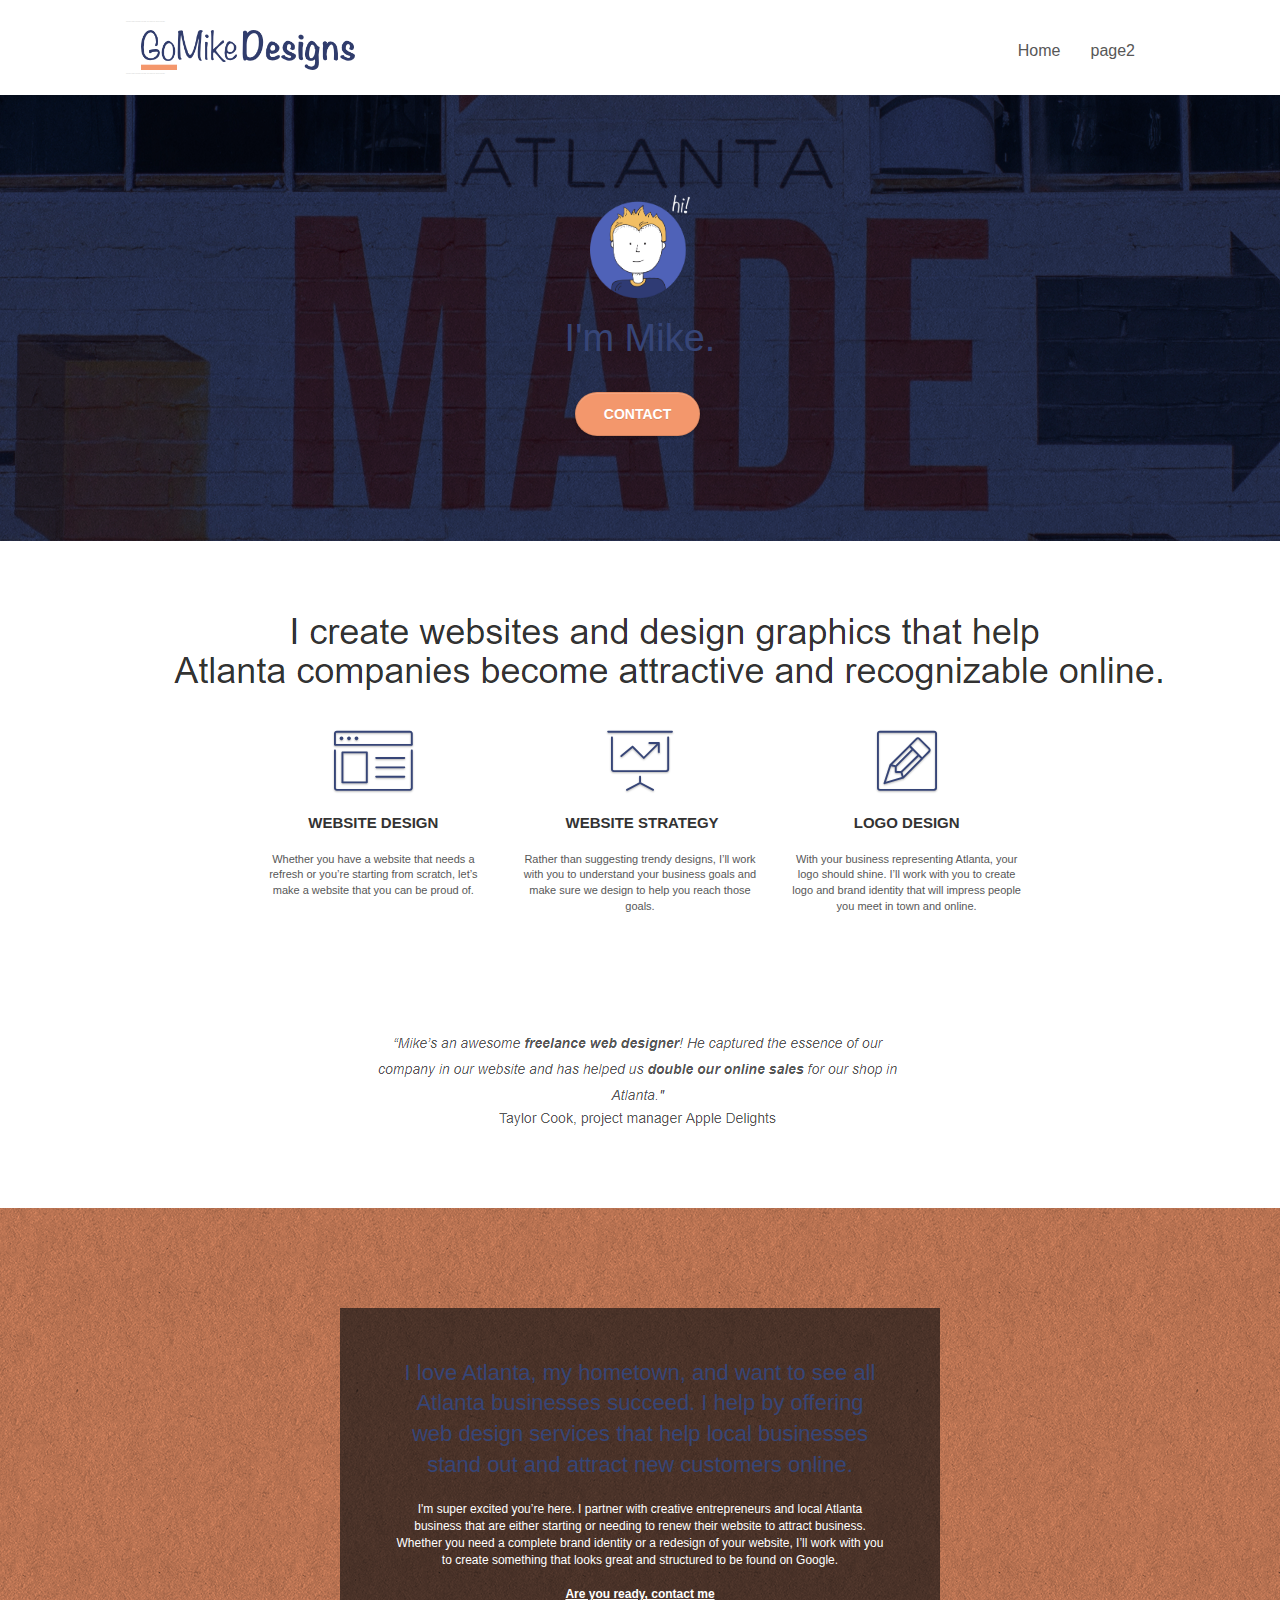
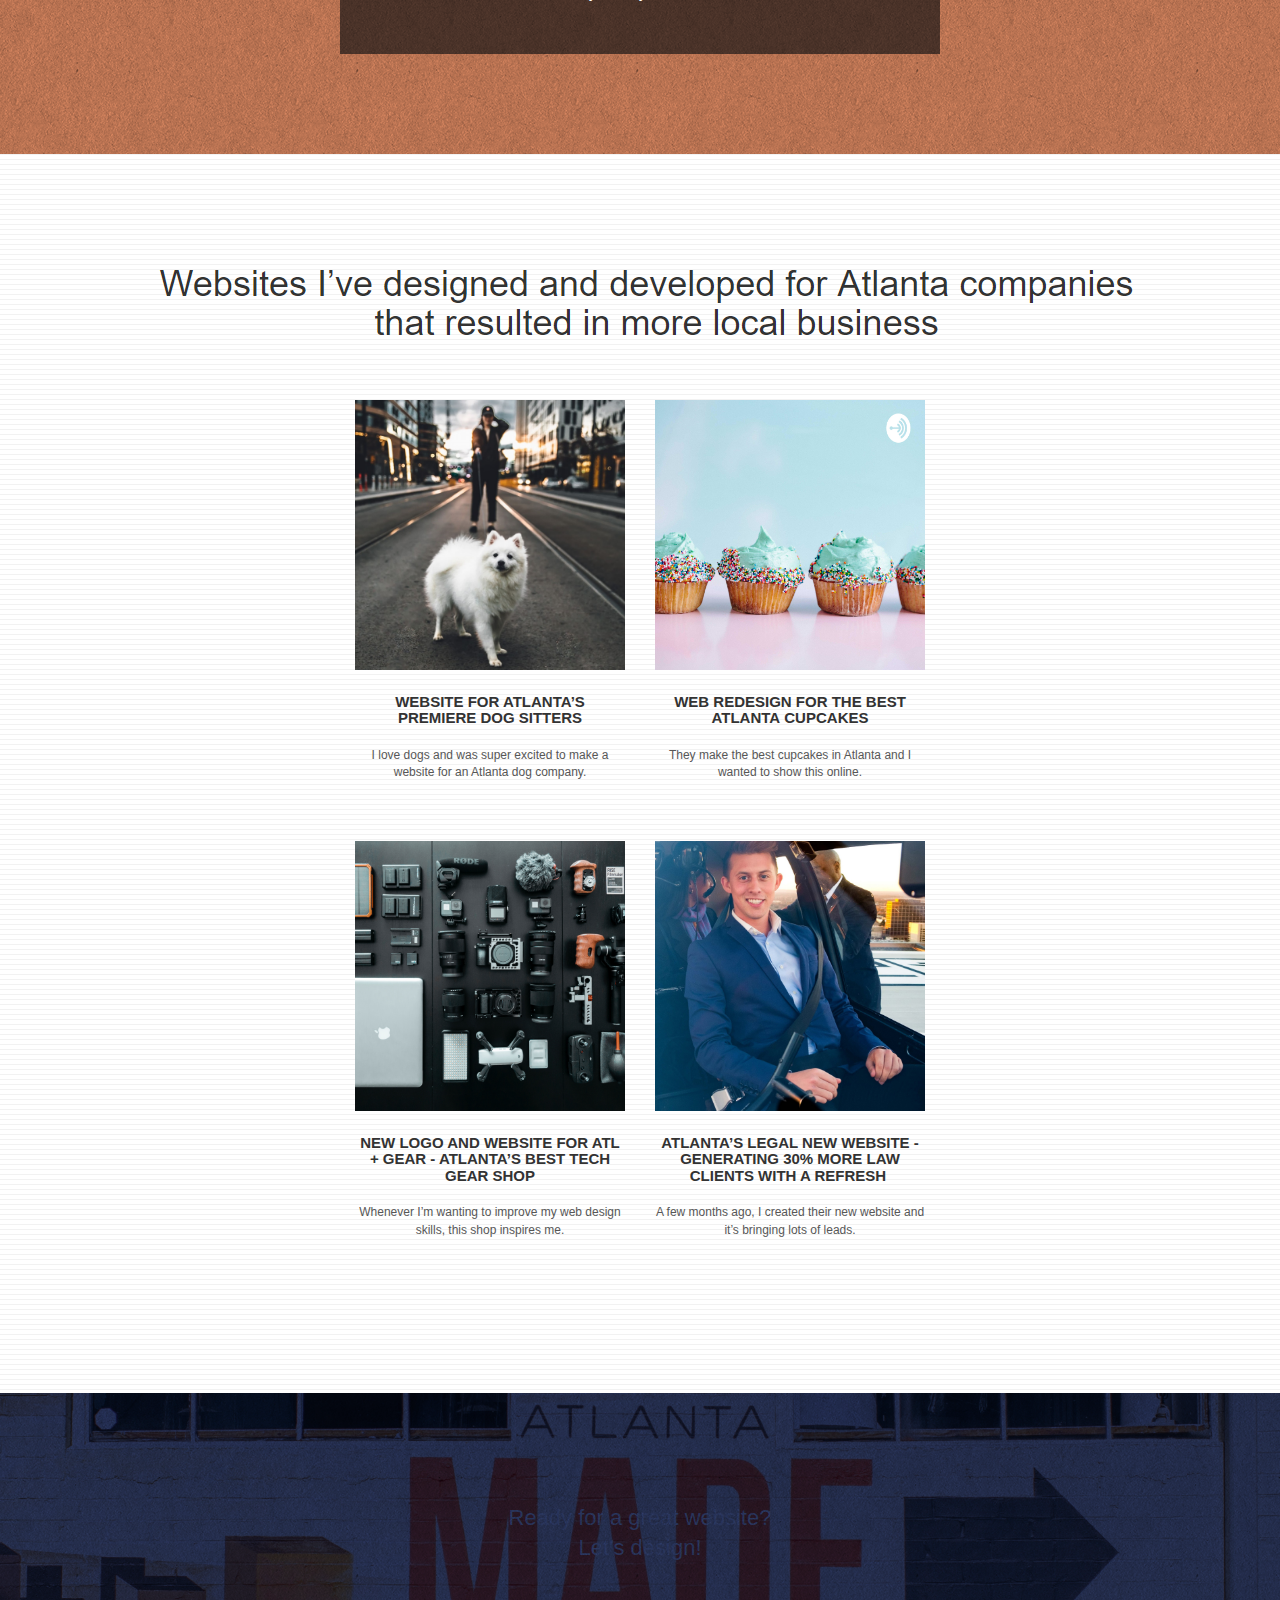
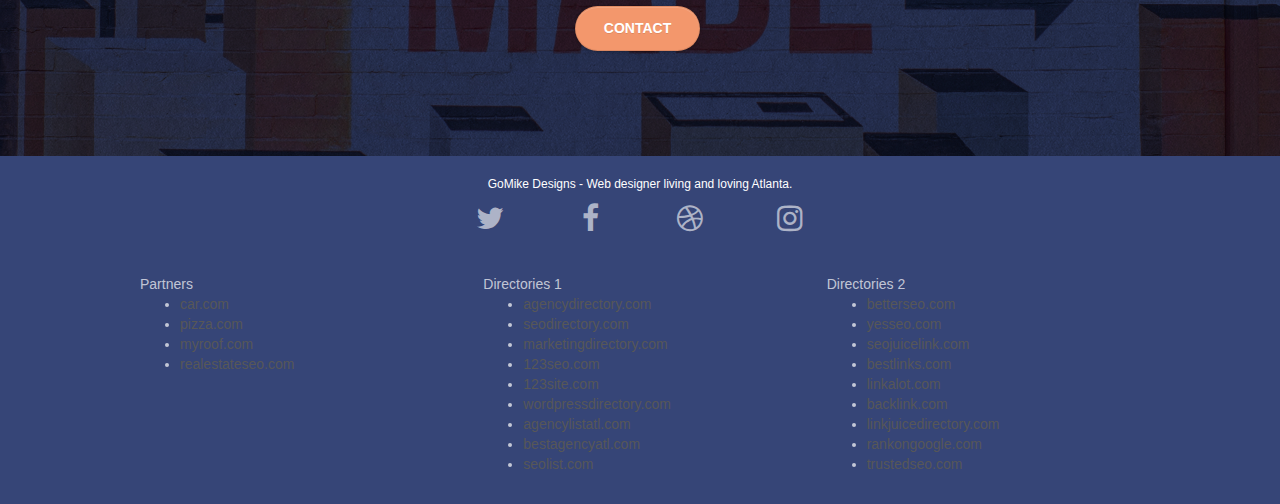
==== index.html @ 60d18130 "project 4 start" ====
<!doctype html>
<html lang="Default">
<head>
    <meta charset="utf-8">
    <meta name="keywords" content="seo, google, website, internet, web design, design agency, design agency, design agency, design agency, design agency, design agency, logo design atlanta">
    <meta name="description" content="I'm Mike and your should hire me to build your website">
    <meta name="viewport" content="width=device-width, initial-scale=1.0, viewport-fit=cover">
    <link rel="shortcut icon" type="image/png" href="favicon.jpg">
    
	<link rel="stylesheet" type="text/css" href="./css/bootstrap.css">
	<link rel="stylesheet" type="text/css" href="style.css">
	<link rel="stylesheet" type="text/css" href="./css/font-awesome.css">
	<link rel="stylesheet" type="text/css" href="./css/et-line.css">
	
    
	<script src="./js/jquery-2.1.0.js"></script>
	<script src="./js/bootstrap.js"></script>
	<script src="./js/blocs.js"></script>
	<script src="./js/jquery.touchSwipe.js"></script>
	<script src="./js/gmaps.js"></script>

    <title>.</title>

    
<!-- Analytics -->
 
<!-- Analytics END -->
    
</head>
<body>
<!-- Main container -->
<div class="page-container">
    
<!-- bloc-0 -->
<div class="bloc bgc-white l-bloc " id="bloc-0">
	<div class="container bloc-sm">
		<nav class="navbar row">
			<div class="navbar-header">
					<div class="keywords" style="color:#cccccc;font-size:1px;">web agency atlanta, web strategy, web design, logo, website, web, internet, logo design</div>
				<a class="navbar-brand" href="index.html"><img src="img/atlanta%20web%20design%20logo.png" alt="logo, seo, google, website, internet, web design, design agency" height="40" /></a>
					<div class="keywords" style="color:#cccccc;font-size:1px;">web agency atlanta, web strategy, web design, logo, website, web, internet, logo design</div>

				<button id="nav-toggle" type="button" class="ui-navbar-toggle navbar-toggle" data-toggle="collapse" data-target=".navbar-1">
					<span class="sr-only">Toggle navigation</span><span class="icon-bar"></span><span class="icon-bar"></span><span class="icon-bar"></span>
				</button>
			</div>
			<div class="collapse navbar-collapse navbar-1 special-dropdown-nav">
				<ul class="site-navigation nav navbar-nav">
					<li>
						<a href="index.html">Home</a>
					</li>
					<li>
					</li>
					<li>
						<a href="page2.html">page2</a>
					</li>
				</ul>
			</div>
		</nav>
	</div>
</div>
<!-- bloc-0 END -->

<!-- bloc-1-hero -->
<div class="bloc bgc-dark-slate-blue bg-atlanta-20made-20sign d-bloc bg-t-edge bloc-bg-texture texture-paper b-parallax" id="bloc-1-hero">
	<div class="container bloc-lg">
		<div class="row tight-width-whitespace">
			<div class="col-sm-12">
				<img src="img/atlanta%20web%20designer%20mike.png" class="center-block image-resize-mode" width="100" alt="atlanta web designer mike,seo, google, website, internet, web design, design agency" />
				<h1 class="text-center hero-bloc-text tc-white ">
					I'm Mike.
				</h1>
				<div class="text-center">
					<a href="page2.html" class="btn btn-lg btn-clean btn-rd cta-hero btn-atomic-tangerine" id="cta-hero">Contact</a>
				</div>
			</div>
		</div>
	</div>
</div>
<!-- bloc-1-hero END -->

<!-- bloc-2-services -->
<div class="bloc bgc-white l-bloc" id="bloc-2-services">
	<div class="container bloc-md">
		<div class="row">
			<div class="col-sm-12 text-center">
				<img alt="web agency, web design, logo design, atlanta agency, mike" src="img/title.png" />
			</div>
		</div>
		<div class="row voffset-lg med-width-whitespace">
			<div class="col-sm-4">
				<div class="text-center">
					<span class="et-icon-browser sm-shadow icon-dark-slate-blue icons icon-lg"></span>
				</div>
				<h1 class="mg-md text-center service-header">
					Website Design
				</h1>
				<p class="text-center ">
					Whether you have a website that needs a refresh or you&rsquo;re starting from scratch, let&rsquo;s make a website that you can be proud of.
				</p>
			</div>
			<div class="col-sm-4">
				<div class="text-center">
					<span class="et-icon-presentation sm-shadow icon-dark-slate-blue icons icon-lg"></span>
				</div>
				<h1 class="mg-md text-center service-header">
					&nbsp;Website Strategy
				</h1>
				<p class="text-center ">
					Rather than suggesting trendy designs, I&rsquo;ll work with you to understand your business goals and make sure we design to help you reach those goals.<br>
				</p>
			</div>
			<div class="col-sm-4">
				<div class="text-center">
					<span class="et-icon-edit sm-shadow icon-dark-slate-blue icons icon-lg"></span>
				</div>
				<h1 class="mg-md text-center service-header">
					Logo Design
				</h1>
				<p class="text-center ">
					With your business representing Atlanta, your logo should shine. I&rsquo;ll work with you to create logo and brand identity that will impress people you meet in town and online.
				</p>
			</div>
		</div>
		<div class="row voffset-lg voffset">
			<div class="col-xs-12 col-md-8 col-md-offset-2 text-center">
				<img alt="web agency, web design, logo design " src="img/quote.png" />
			</div>
		</div>
	</div>
</div>
<!-- bloc-2-services END -->

<!-- bloc-3-what-i-do -->
<div class="bloc tc-white bgc-atomic-tangerine bloc-bg-texture texture-paper b-parallax bg-atlanta-20made-20sign-20orange d-bloc" id="bloc-3-what-i-do">
	<div class="container bloc-lg">
		<div class="row tight-width-whitespace black-background">
			<div class="col-sm-12">
				<h2 class="mg-md text-center tc-white">
					I love Atlanta, my hometown, and want to see all Atlanta businesses succeed. I help by offering web design services that help local businesses stand out and attract new customers online.<br>
				</h2>
				<p class="text-center white">
					I'm super excited you&rsquo;re here. I partner with creative entrepreneurs and local Atlanta business that are either starting or needing to renew their website to attract business. Whether you need a complete brand identity or a redesign of your website, I&rsquo;ll work with you to create something that looks great and structured to be found on Google.<br><br><a class="ltc-white bold-link" href="page2.html">Are you ready, contact me</a><br>
				</p>
			</div>
		</div>
	</div>
</div>
<!-- bloc-3-what-i-do END -->

<!-- bloc-4-portfolio -->
<div class="bloc bgc-white bg-lines-h2-bg bg-repeat l-bloc" id="bloc-4-portfolio">
	<div class="container bloc-lg">
		<div class="row">
			<div class="col-sm-12 text-center">
								<img alt="web agency, web design, logo design " src="img/title2.png" />

			</div>
		</div>
		<div class="row tight-width-whitespace portfolio-row">
			<div class="col-sm-6">
				<a href="#" data-lightbox="img/11.jpg" data-gallery-id="gallery-1" data-caption="Website for Atlanta's Premiere dog salon" data-frame="snapshot-lb"><img src="img/11.jpg" class="img-responsive portfolio-thumb" alt="seo, google, website, internet, web design, design agency website for dog salon"/></a>
				<h3 class="mg-md text-center">
					Website for Atlanta&rsquo;s premiere Dog Sitters
				</h3>
				<p class="text-center">
					I love dogs and was super excited to make a website for an Atlanta dog company.
				</p>
			</div>
			<div class="col-sm-6">
				<a href="#" data-lightbox="img/2.jpg" data-gallery-id="gallery-1" data-caption="web redesign for the best cupcakes in Atlanta" data-frame="snapshot-lb"><img src="img/2.jpg" class="img-responsive portfolio-thumb" alt="seo, google, website, internet, web design, design agency website for best cupcakes in atlanta"/></a>
				<h3 class="mg-md text-center">
					Web redesign for the best Atlanta&nbsp;cupcakes
				</h3>
				<p class="text-center">
					They make the best cupcakes in Atlanta and I wanted to show this online.
				</p>
			</div>
		</div>
		<div class="row tight-width-whitespace portfolio-row">
			<div class="col-sm-6">
				<a href="#" data-lightbox="img/3.bmp" data-gallery-id="gallery-1" data-caption="New logo and website for Atlanta's best tech gear shop" data-frame="snapshot-lb"><img src="img/3.bmp" class="img-responsive portfolio-thumb" alt="3.jpg" /></a>
				<h3 class="mg-md text-center">
					New logo and website for Atl + Gear - Atlanta&rsquo;s best tech gear shop
				</h3>
				<p class="text-center">
					Whenever I&rsquo;m wanting to improve my web design skills, this shop inspires me.
				</p>
			</div>
			<div class="col-sm-6">
				<a href="#" data-lightbox="img/4.bmp" data-gallery-id="gallery-1" data-caption="Atlanta's legal website generates 30% more clients after web redesign" data-frame="snapshot-lb"><img src="img/4.bmp" class="img-responsive portfolio-thumb" alt="seo, google, website, internet, web design, Atlanta's legal website generates 30% more clients after web redesign" /></a>
				<h3 class="mg-md text-center">
					Atlanta&rsquo;s legal new website - Generating 30% more law clients with a refresh&nbsp;
				</h3>
				<p class="text-center">
					A few months ago, I created their new website and it&rsquo;s bringing lots of leads.
				</p>
			</div>
		</div>
	</div>
</div>
<!-- bloc-4-portfolio END -->

<!-- bloc-5-cta -->
<div class="bloc bgc-dark-slate-blue bg-atlanta-20made-20sign d-bloc bloc-bg-texture texture-paper" id="bloc-5-cta">
	<div class="container bloc-lg">
		<div class="row">
			<h2 class="mg-md text-center tc-white">
				Ready for a great website? <br>Let&rsquo;s design!
			</h2>
			<div class="col-sm-12 text-center">
				<a href="page2.html" class="btn btn-atomic-tangerine btn-clean btn-rd btn-lg cta-hero">Contact</a>
			</div>
		</div>
	</div>
</div>
<!-- bloc-5-cta END -->

<!-- Footer - bloc-8 -->
<div class="bloc bgc-dark-slate-blue d-bloc" id="bloc-8">
	<div class="container bloc-sm">
		<div class="row">
			<div class="col-sm-12">
				<p class="text-center white">
					GoMike Designs - Web designer living and loving Atlanta.<br>
				</p>
				<div class="row row-no-gutters social">
					<div class="col-sm-3">
						<div class="text-center">
							<a class="social" href="index.html"><span class="fa fa-twitter icon-md"></span></a>
						</div>
					</div>
					<div class="col-sm-3">
						<div class="text-center">
							<a class="social" href="index.html"><span class="fa fa-facebook icon-md"></span></a>
						</div>
					</div>
					<div class="col-sm-3">
						<div class="text-center">
							<a class="social" href="index.html"><span class="fa fa-dribbble icon-md"></span></a>
						</div>
					</div>
					<div class="col-sm-3">
						<div class="text-center">
							<a class="social" href="index.html"><span class="fa fa-instagram icon-md"></span></a>
						</div>
					</div>

					<div class="keywords" style="color:#364577;">web agency atlanta, web strategy, web design, logo, website, web, internet, logo design</div>

				</div>
					<div class="row">
					<div class="col-sm-4">
						Partners
							<ul>
								<li><a href="car.com">car.com</a></li>
								<li><a href="pizza.com">pizza.com</a></li>
								<li><a href="myroof.com">myroof.com</a></li>
								<li><a href="realestateseo.com">realestateseo.com</a></li>
							</ul>		
					</div>
					<div class="col-sm-4">
						Directories 1
						<ul>
							<li><a href="agencydirectory.com">agencydirectory.com</a></li>
							<li><a href="seodirectory.com">seodirectory.com</a></li>
							<li><a href="marketingdirectory.com">marketingdirectory.com</a></li>
							<li><a href="123seo.com">123seo.com</a></li>
							<li><a href="123site.com">123site.com</a></li>
							<li><a href="wordpressdirectory.com">wordpressdirectory.com</a></li>
							<li><a href="agencylistatl.com">agencylistatl.com</a></li>
							<li><a href="bestagencyatl.com">bestagencyatl.com</a></li>
							<li><a href="seolist.com">seolist.com</a></li>
						</ul>
					</div>
					<div class="col-sm-4">
						Directories 2
						<ul>
							<li><a href="betterseo.com">betterseo.com</a></li>
							<li><a href="yesseo.com">yesseo.com</a></li>
							<li><a href="seojuicelink.com">seojuicelink.com</a></li>
							<li><a href="bestlinks.com">bestlinks.com</a></li>
							<li><a href="linkalot.com">linkalot.com</a></li>
							<li><a href="backlink.com">backlink.com</a></li>
							<li><a href="linkjuicedirectory.com">linkjuicedirectory.com</a></li>
							<li><a href="rankongoogle.com">rankongoogle.com</a></li>
							<li><a href="trustedseo.com">trustedseo.com</a></li>
						</ul>
					</div>
				</div>
			</div>
		</div>
	</div>
</div>
<!-- Footer - bloc-8 END -->

</div>
<!-- Main container END -->
    

</body>
</html>
---- style.css ----
body {
    margin: 0;
    padding: 0;
    background: #FFF;
    overflow-x: hidden;
    -webkit-font-smoothing: antialiased;
    -moz-osx-font-smoothing: grayscale;
}

a,
button {
    transition: all .3s ease-in-out;
    outline: none!important;
}

a:hover {
    text-decoration: none;
    cursor: pointer;
}

#page-loading-blocs-notifaction {
    position: fixed;
    top: 0;
    bottom: 0;
    width: 100%;
    z-index: 100000;
    background: #FFFFFF url("img/pageload-spinner.gif") no-repeat center center;
}

.bloc {
    width: 100%;
    clear: both;
    background: 50% 50% no-repeat;
    padding: 0 50px;
    -webkit-background-size: cover;
    -moz-background-size: cover;
    -o-background-size: cover;
    background-size: cover;
    position: relative;
}

.bloc .container {
    padding-left: 0;
    padding-right: 0;
}

.bloc-lg {
    padding: 100px 50px;
}

.bloc-md {
    padding: 50px;
}

.bloc-sm {
    padding: 20px 50px;
}

.bg-center,
.bg-l-edge,
.bg-r-edge,
.bg-t-edge,
.bg-b-edge,
.bg-tl-edge,
.bg-bl-edge,
.bg-tr-edge,
.bg-br-edge,
.bg-repeat {
    -webkit-background-size: auto!important;
    -moz-background-size: auto!important;
    -o-background-size: auto!important;
    background-size: auto!important;
}

.bg-repeat {
    background: repeat;
}

.bg-t-edge {
    background: top no-repeat;
}

.bloc-bg-texture::before {
    content: "";
    background-size: 2px 2px;
    position: absolute;
    top: 0;
    bottom: 0;
    left: 0;
    right: 0;
}

.texture-paper::before {
    background: url("img/texture-paper.png");
    background-size: 280px 280px;
}

.b-parallax {
    background-attachment: fixed;
}

.d-bloc {
    color: rgba(255, 255, 255, .7);
}

.d-bloc button:hover {
    color: rgba(255, 255, 255, .9);
}

.d-bloc .icon-round,
.d-bloc .icon-square,
.d-bloc .icon-rounded,
.d-bloc .icon-semi-rounded-a,
.d-bloc .icon-semi-rounded-b {
    border-color: rgba(255, 255, 255, .9);
}

.d-bloc .divider-h span {
    border-color: rgba(255, 255, 255, .2);
}

.d-bloc .a-btn,
.d-bloc .navbar a,
.d-bloc .navbar-brand,
.d-bloc a .icon-sm,
.d-bloc a .icon-md,
.d-bloc a .icon-lg,
.d-bloc a .icon-xl,
.d-bloc h1 a,
.d-bloc h2 a,
.d-bloc h3 a,
.d-bloc h4 a,
.d-bloc h5 a,
.d-bloc h6 a,
.d-bloc p a {
    color: rgba(255, 255, 255, .6);
}

.d-bloc .a-btn:hover,
.d-bloc .navbar a:hover,
.d-bloc .navbar-brand:hover,
.d-bloc a:hover .icon-sm,
.d-bloc a:hover .icon-md,
.d-bloc a:hover .icon-lg,
.d-bloc a:hover .icon-xl,
.d-bloc h1 a:hover,
.d-bloc h2 a:hover,
.d-bloc h3 a:hover,
.d-bloc h4 a:hover,
.d-bloc h5 a:hover,
.d-bloc h6 a:hover,
.d-bloc p a:hover {
    color: rgba(255, 255, 255, 1);
}

.d-bloc .navbar-toggle .icon-bar {
    background: rgba(255, 255, 255, 1);
}

.d-bloc .btn-wire,
.d-bloc .btn-wire:hover {
    color: rgba(255, 255, 255, 1);
    border-color: rgba(255, 255, 255, 1);
}

.d-bloc .panel {
    color: rgba(0, 0, 0, .5);
}

.d-bloc .panel button:hover {
    color: rgba(0, 0, 0, .7);
}

.d-bloc .panel icon {
    border-color: rgba(0, 0, 0, .7);
}

.d-bloc .panel .divider-h span {
    border-color: rgba(0, 0, 0, .1);
}

.d-bloc .panel .a-btn {
    color: rgba(0, 0, 0, .6);
}

.d-bloc .panel .a-btn:hover {
    color: rgba(0, 0, 0, 1);
}

.d-bloc .panel .btn-wire,
.d-bloc .panel .btn-wire:hover {
    color: rgba(0, 0, 0, .7);
    border-color: rgba(0, 0, 0, .3);
}

.d-bloc .panel,
.l-bloc {
    color: rgba(0, 0, 0, .5);
}

.d-bloc .panel button:hover,
.l-bloc button:hover {
    color: rgba(0, 0, 0, .7);
}

.l-bloc .icon-round,
.l-bloc .icon-square,
.l-bloc .icon-rounded,
.l-bloc .icon-semi-rounded-a,
.l-bloc .icon-semi-rounded-b {
    border-color: rgba(0, 0, 0, .7);
}

.d-bloc .panel .divider-h span,
.l-bloc .divider-h span {
    border-color: rgba(0, 0, 0, .1);
}

.d-bloc .panel .a-btn,
.l-bloc .a-btn,
.l-bloc .navbar a,
.l-bloc .navbar-brand,
.l-bloc a .icon-sm,
.l-bloc a .icon-md,
.l-bloc a .icon-lg,
.l-bloc a .icon-xl,
.l-bloc h1 a,
.l-bloc h2 a,
.l-bloc h3 a,
.l-bloc h4 a,
.l-bloc h5 a,
.l-bloc h6 a,
.l-bloc p a {
    color: rgba(0, 0, 0, .6);
}

.d-bloc .panel .a-btn:hover,
.l-bloc .a-btn:hover,
.l-bloc .navbar a:hover,
.l-bloc .navbar-brand:hover,
.l-bloc a:hover .icon-sm,
.l-bloc a:hover .icon-md,
.l-bloc a:hover .icon-lg,
.l-bloc a:hover .icon-xl,
.l-bloc h1 a:hover,
.l-bloc h2 a:hover,
.l-bloc h3 a:hover,
.l-bloc h4 a:hover,
.l-bloc h5 a:hover,
.l-bloc h6 a:hover,
.l-bloc p a:hover {
    color: rgba(0, 0, 0, 1);
}

.l-bloc .navbar-toggle .icon-bar {
    color: rgba(0, 0, 0, .6);
}

.d-bloc .panel .btn-wire,
.d-bloc .panel .btn-wire:hover,
.l-bloc .btn-wire,
.l-bloc .btn-wire:hover {
    color: rgba(0, 0, 0, .7);
    border-color: rgba(0, 0, 0, .3);
}

.voffset {
    margin-top: 30px;
}

.voffset-lg {
    margin-top: 80px;
}

.row-no-gutters {
    margin-right: 0;
    margin-left: 0;
}

.row.row-no-gutters > [class^="col-"],
.row.row-no-gutters > [class*=" col-"] {
    padding-right: 0;
    padding-left: 0;
}

#bloc-2-services p {
    font-size: 11px;
}

.navbar {
    margin-bottom: 0;
    z-index: 1;
}

.navbar-brand {
    height: auto;
    padding: 3px 15px;
    font-size: 25px;
    font-weight: normal;
    font-weight: 600;
    line-height: 44px;
}

.navbar-brand img {
    max-height: 200px;
    margin: 0 5px 0 0;
    display: inline;
}

.navbar-brand img[src$=svg] {
    min-width: 100px;
}

.nav-center .navbar-brand img {
    margin: 0;
}

.navbar .nav {
    padding-top: 2px;
    margin-right: -16px;
    float: right;
    z-index: 1;
}

.nav > li {
    float: left;
    margin-top: 4px;
    font-size: 16px;
}

.navbar-nav .open .dropdown-menu > li > a {
    text-align: inherit;
}

.nav > li a:hover,
.nav > li a:focus {
    background: transparent;
}

.navbar-toggle {
    margin: 10px 10px 0 0;
    border: 0px;
}

.navbar-toggle:hover {
    background: transparent!important;
}

.navbar-toggle .icon-bar {
    background-color: rgba(0, 0, 0, .5);
    width: 26px;
}

.nav-invert .navbar .nav {
    float: left;
}

.nav-invert .navbar-header,
.nav-invert .navbar-brand {
    float: right;
    position: relative;
    z-index: 2;
}

@media (min-width: 768px) {
    .site-navigation {
        position: absolute;
        top: 50%;
        right: 20px;
        transform: translate(0, -50%);
        -webkit-transform: translateY(-50%);
    }
    .nav > li .dropdown-menu a,
    .nav > li .dropdown-menu a:hover {
        color: #484848;
    }
    .nav-invert .site-navigation {
        left: 0;
        right: 0;
    }
    .nav-center {
        text-align: center;
    }
    .nav-center .navbar-header {
        width: 100%;
    }
    .nav-center .navbar-header,
    .nav-center .navbar-brand,
    .nav-center .nav > li {
        float: none;
        display: inline-block;
    }
    .nav-center .site-navigation {
        position: relative;
        width: 100%;
        right: 0;
        margin-right: 0px;
        margin-top: 20px;
    }
    .nav-center.mini-nav .navbar-toggle {
        float: none;
        margin: 10px auto 0;
    }
}

.nav > li > .dropdown a {
    background: none!important;
    display: block;
    padding: 14px 15px;
}

nav .caret {
    margin: 0 5px;
}

.dropdown-menu .dropdown-menu {
    top: -8px;
    left: 100%;
}

.dropdown-menu .dropmenu-flow-right {
    top: 100%;
    left: 0;
    margin-left: -1px;
    border-top-left-radius: 0;
    border-top-right-radius: 0;
}

.dropdown-menu .dropdown span {
    border: 4px solid black;
    border-top-color: transparent;
    border-right-color: transparent;
    border-bottom-color: transparent;
    margin: 6px -5px 0 0!important;
    float: right;
}

.mg-md {
    margin-top: 10px;
    margin-bottom: 20px;
}

.mg-lg {
    margin-top: 10px;
    margin-bottom: 40px;
}

.btn {
    margin: 0 5px 5px 0;
}

.btn.pull-right {
    margin: 0 0 5px 5px;
}

.btn-d,
.btn-d:hover,
.btn-d:focus {
    color: #FFF;
    background: rgba(0, 0, 0, .3);
}

button {
    outline: none!important;
}

.btn-rd {
    border-radius: 40px;
}

.btn-clean {
    border: 1px solid rgba(0, 0, 0, .08);
    border-bottom-color: rgba(0, 0, 0, .1);
    text-shadow: 0 1px 0 rgba(0, 0, 1, .1);
    box-shadow: 0 1px 3px rgba(0, 0, 1, .25), inset 0 1px 0 0 rgba(255, 255, 255, .15);
}

.icon-md {
    font-size: 30px!important;
}

.icon-lg {
    font-size: 60px!important;
}

.sm-shadow {
    text-shadow: 0 1px 2px rgba(0, 0, 0, .3);
}

.panel-sq,
.panel-sq .panel-heading,
.panel-sq .panel-footer {
    border-radius: 0;
}

.panel-rd {
    border-radius: 30px;
}

.panel-rd .panel-heading {
    border-radius: 29px 29px 0 0;
}

.panel-rd .panel-footer {
    border-radius: 0 0 29px 29px;
}

.form-control {
    border-color: rgba(0, 0, 0, .1);
    box-shadow: none;
}

.scrollToTop {
    width: 40px;
    height: 40px;
    position: fixed;
    bottom: 20px;
    right: 20px;
    opacity: 0;
    z-index: 500;
    transition: all .3s ease-in-out;
}

.scrollToTop span {
    margin-top: 6px;
}

.showScrollTop {
    font-size: 14px;
    opacity: 1;
}

a[data-lightbox] {
    position: relative;
    display: block;
    text-align: center;
}

a[data-lightbox]:hover::before {
    content: "+";
    font-family: "HelveticaNeue-Light", "Helvetica Neue Light", "Helvetica Neue", Helvetica, Arial;
    font-size: 32px;
    width: 50px;
    height: 50px;
    margin-left: -25px;
    border-radius: 50%;
    background: rgba(0, 0, 0, .6);
    color: #FFF;
    font-weight: 100;
    z-index: 1;
    position: absolute;
    top: 50%;
    transform: translateY(-50%);
    -webkit-transform: translateY(-50%);
}

a[data-lightbox]:hover img {
    opacity: 0.6;
    -webkit-animation-fill-mode: none;
    animation-fill-mode: none;
}

#lightbox-modal {
    display: flex;
    align-items: center;
}

#lightbox-modal .modal-dialog {
    width: 90%;
    max-width: 900px;
    margin: 0 auto 0;
}

#lightbox-modal .modal-dialog img {
    max-height: 90vh;
    margin: 0 auto;
}

.lightbox-caption {
    padding: 20px;
    color: #FFF;
    background: rgba(0, 0, 0, .5);
    position: absolute;
    left: 15px;
    right: 15px;
    bottom: 5px;
}

.close-lightbox {
    color: #FFF;
    font-size: 30px;
    position: absolute;
    top: 20px;
    right: 20px;
    z-index: 20;
    background: rgba(0, 0, 0, .5);
    border: none;
    line-height: 30px;
    padding: 0 9px 5px;
    opacity: 0.3;
}

.close-lightbox:hover,
.next-lightbox:hover,
.prev-lightbox:hover {
    opacity: 1.0;
    color: #FFF;
}

.next-lightbox,
.prev-lightbox {
    font-size: 20px;
    color: rgba(255, 255, 255, .9);
    background: rgba(0, 0, 0, .5);
    transition: all .2s ease-in-out;
    position: absolute;
    top: 45%;
    z-index: 1;
    opacity: 0.4;
}

.next-lightbox {
    padding: 6px 8px 1px 13px;
    right: 25px;
}

.prev-lightbox {
    padding: 6px 13px 1px 10px;
    left: 25px;
}

.snapshot-lb .modal-body {
    padding-bottom: 45px;
}

.snapshot-lb .lightbox-caption {
    padding: 0;
    color: rgba(0, 0, 0, .5);
    background: none;
}

h1,
h2,
h3,
h4,
h5,
h6,
p,
label,
.btn,
a {
    font-family: "helvetica";
    font-weight: 400;
    color: #575757!important;
}

.container {
    max-width: 1000px;
}

.hero-bloc-text {
    font-size: 38px;
}

.hero-bloc-text-sub {
    font-size: 36px;
}

.statement-bloc-text {
    line-height: 26px;
    font-style: italic;
    font-size: 20px;
    text-align: center;
    font-weight: lighter;
    max-width: 520px;
    margin: auto auto auto auto;
}

p {
    font-size: 12px;
}

.tight-width-whitespace {
    max-width: 600px;
    margin: auto auto auto auto;
}

.h1 {
    font-size: 20px;
    font-family: "Open Sans";
}

.cta-hero {
    margin-top: 22px;
    color: #FFFFFF!important;
    text-transform: uppercase;
    padding: 12px 28px 12px 28px;
    font-size: 1.0em;
    font-weight: 700;
}

.social {
    max-width: 400px;
    margin: auto auto auto auto;
}

h2 {
    font-size: 22px;
    line-height: 1.4em;
}

h3 {
    font-size: 15px;
    text-transform: uppercase;
    font-weight: 700;
    color: #333333!important;
}

.med-width-whitespace {
    max-width: 800px;
    margin: auto auto auto auto;
    box-shadow: 0px 0px 0px #000000;
}

h1 {
    color: #333333!important;
}

h4 {
    color: #333333!important;
}

.icons {
    margin-bottom: 14px;
    margin-top: 24px;
}

.white {
    color: #FFFFFF!important;
}

.portfolio-thumb {
    margin-bottom: 24px;
}

.portfolio-row {
    margin-bottom: 44px;
    margin-top: 50px;
}

.avatar {
    box-shadow: 0px 4px 9px rgba(0, 0, 0, 0.3);
}

.black-background {
    background-color: rgba(35, 31, 32, 0.7);
    padding: 40px 40px 40px 40px;
}

.bold-link {
    font-weight: 900;
    text-decoration: underline!important;
}

.service-header {
    font-size: 15px;
    font-weight: 700;
    text-transform: uppercase;
}

.bgc-white {
    background-color: #FFFFFF;
}

.bgc-dark-slate-blue {
    background-color: #364577;
}

.bgc-atomic-tangerine {
    background-color: #F3976C;
}

.tc-white {
    color: #364577!important;
}

.btn-atomic-tangerine {
    background: #F3976C;
    color: #FFFFFF!important;
}

.btn-atomic-tangerine:hover {
    background: #c27956!important;
    color: #FFFFFF!important;
}

.ltc-white {
    color: #FFFFFF!important;
}

.ltc-white:hover {
    color: #cccccc!important;
}

.ltc-atomic-tangerine {
    color: #F3976C!important;
}

.ltc-atomic-tangerine:hover {
    color: #c27956!important;
}

.icon-dark-slate-blue {
    color: #364577!important;
    border-color: #364577!important;
}

.bg-dots-bg {
    background-image: url("img/dots-bg.png");
}

.bg-lines-h2-bg {
    background-image: url("img/lines-h2-bg.png");
}

.bg-atlanta-20made-20sign {
    background-image: url("img/atlanta%20made%20sign.jpg");
}

.bg-atlanta-20made-20sign-20orange {
    background-image: url("img/atlanta%20made%20sign%20orange.jpg");
}

@media (max-width: 1024px) {
    .bloc {
        padding-left: 20px;
        padding-right: 20px;
    }
    .bloc.full-width-bloc,
    .bloc-tile-2.full-width-bloc .container,
    .bloc-tile-3.full-width-bloc .container,
    .bloc-tile-4.full-width-bloc .container {
        padding-left: 0;
        padding-right: 0;
    }
}

@media (max-width: 992px) and (min-width: 768px) {
    .navbar .nav {
        max-width: 80%
    }
    .nav-center.navbar .nav {
        max-width: 100%
    }
}

@media only screen and (min-device-width: 768px) and (max-device-width: 1024px) and (orientation: landscape) {
    .b-parallax {
        background-attachment: scroll;
    }
}

@media only screen and (min-device-width: 1024px) and (max-device-width: 1366px) and (-webkit-min-device-pixel-ratio: 1.5) {
    .b-parallax {
        background-attachment: scroll;
    }
}

@media (max-width: 991px) {
    .container {
        width: 100%;
    }
    .b-parallax {
        background-attachment: scroll;
    }
    .page-container,
    #hero-bloc {
        overflow-x: hidden;
        position: relative;
    }
    .bloc {
        padding-left: constant(safe-area-inset-left);
        padding-right: constant(safe-area-inset-right);
    }
    .bloc-group,
    .bloc-group .bloc {
        display: block;
        width: 100%;
    }
    .bloc-fill-screen .fill-bloc-top-edge,
    .bloc-fill-screen .fill-bloc-bottom-edge {
        padding: 0 20px;
        padding-left: constant(safe-area-inset-left);
        padding-right: constant(safe-area-inset-right);
    }
}

@media (max-width: 767px) {
    .page-container {
        overflow-x: hidden;
        position: relative;
    }
    h1,
    h2,
    h3,
    h4,
    h5,
    h6,
    p,
    #disqus_thread {
        padding-left: 10px!important;
        padding-right: 10px!important;
    }
    .b-parallax {
        background-attachment: scroll;
    }
    .navbar .nav {
        padding-top: 0;
        border-top: 1px solid rgba(0, 0, 0, .2);
        float: none!important;
    }
    .navbar.row {
        margin-left: 0;
        margin-right: 0;
    }
    .site-navigation {
        position: inherit;
        transform: none;
        -webkit-transform: none;
        -ms-transform: none;
    }
    .nav > li {
        margin-top: 0;
        border-bottom: 1px solid rgba(0, 0, 0, .1);
        background: rgba(0, 0, 0, .05);
        text-align: left;
        padding-left: 15px;
        width: 100%;
    }
    .nav > li:hover {
        background: rgba(0, 0, 0, .08);
    }
    .dropdown .dropdown a .caret {
        float: none;
        margin: 5px 0 0 10px!important;
        border: 4px solid black;
        border-bottom-color: transparent;
        border-right-color: transparent;
        border-left-color: transparent;
    }
    #hero-bloc .navbar .nav {
        background: rgba(0, 0, 0, .8);
    }
    #hero-bloc .navbar .nav a {
        color: rgba(255, 255, 255, .6);
    }
    .hero {
        padding: 50px 0;
    }
    .hero-nav {
        left: -1px;
        right: -1px;
    }
    .navbar-collapse {
        padding: 0;
        overflow-x: hidden;
        -webkit-box-shadow: none;
        box-shadow: none;
    }
    .navbar-brand img {
        max-height: 40px;
        width: auto;
    }
    .nav-invert .navbar-header {
        float: none;
        width: 100%;
    }
    .nav-invert .navbar-toggle {
        float: left;
        margin-left: 10px;
    }
    .bloc {
        padding-left: 0;
        padding-right: 0;
    }
    .bloc-xxl,
    .bloc-xl,
    .bloc-lg {
        padding: 40px 0;
    }
    .bloc-sm,
    .bloc-md {
        padding-left: 0;
        padding-right: 0;
    }
    .bloc-tile-2 .container,
    .bloc-tile-3 .container,
    .bloc-tile-4 .container,
    .bloc-fill-screen .fill-bloc-top-edge,
    .bloc-fill-screen .fill-bloc-bottom-edge {
        padding-left: 0;
        padding-right: 0;
    }
    .a-block {
        padding: 0 10px;
    }
    .btn-dwn {
        display: none;
    }
    .voffset {
        margin-top: 5px;
    }
    .voffset-md {
        margin-top: 20px;
    }
    .voffset-lg {
        margin-top: 30px;
    }
    form {
        padding: 5px;
    }
    .close-lightbox {
        display: inline-block;
    }
    .blocsapp-device-iphone5 {
        background-size: 216px 425px;
        padding-top: 60px;
        width: 216px;
        height: 425px;
    }
    .blocsapp-device-iphone5 img {
        width: 180px;
        height: 320px;
    }
}

@media (max-width: 400px) {
    .bloc {
        padding-left: 0;
        padding-right: 0;
    }
}

@media (max-width: 767px) {
    .bloc-mob-center-text {
        text-align: center;
    }
}
---- css/et-line.css ----
@font-face {
    font-family: et-line;
    src: url(../fonts/et-line.eot);
    src: url(../fonts/et-line.eot?#iefix) format('embedded-opentype'), url(../fonts/et-line.woff) format('woff'), url(../fonts/et-line.ttf) format('truetype'), url(../fonts/et-line.svg#et-line) format('svg');
    font-weight: 400;
    font-style: normal
}

.et-icon-adjustments,
.et-icon-alarmclock,
.et-icon-anchor,
.et-icon-aperture,
.et-icon-attachment,
.et-icon-bargraph,
.et-icon-basket,
.et-icon-beaker,
.et-icon-bike,
.et-icon-book-open,
.et-icon-briefcase,
.et-icon-browser,
.et-icon-calendar,
.et-icon-camera,
.et-icon-caution,
.et-icon-chat,
.et-icon-circle-compass,
.et-icon-clipboard,
.et-icon-clock,
.et-icon-cloud,
.et-icon-compass,
.et-icon-desktop,
.et-icon-dial,
.et-icon-document,
.et-icon-documents,
.et-icon-download,
.et-icon-dribbble,
.et-icon-edit,
.et-icon-envelope,
.et-icon-expand,
.et-icon-facebook,
.et-icon-flag,
.et-icon-focus,
.et-icon-gears,
.et-icon-genius,
.et-icon-gift,
.et-icon-global,
.et-icon-globe,
.et-icon-googleplus,
.et-icon-grid,
.et-icon-happy,
.et-icon-hazardous,
.et-icon-heart,
.et-icon-hotairballoon,
.et-icon-hourglass,
.et-icon-key,
.et-icon-laptop,
.et-icon-layers,
.et-icon-lifesaver,
.et-icon-lightbulb,
.et-icon-linegraph,
.et-icon-linkedin,
.et-icon-lock,
.et-icon-magnifying-glass,
.et-icon-map,
.et-icon-map-pin,
.et-icon-megaphone,
.et-icon-mic,
.et-icon-mobile,
.et-icon-newspaper,
.et-icon-notebook,
.et-icon-paintbrush,
.et-icon-paperclip,
.et-icon-pencil,
.et-icon-phone,
.et-icon-picture,
.et-icon-pictures,
.et-icon-piechart,
.et-icon-presentation,
.et-icon-pricetags,
.et-icon-printer,
.et-icon-profile-female,
.et-icon-profile-male,
.et-icon-puzzle,
.et-icon-quote,
.et-icon-recycle,
.et-icon-refresh,
.et-icon-ribbon,
.et-icon-rss,
.et-icon-sad,
.et-icon-scissors,
.et-icon-scope,
.et-icon-search,
.et-icon-shield,
.et-icon-speedometer,
.et-icon-strategy,
.et-icon-streetsign,
.et-icon-tablet,
.et-icon-target,
.et-icon-telescope,
.et-icon-toolbox,
.et-icon-tools,
.et-icon-tools-2,
.et-icon-trophy,
.et-icon-tumblr,
.et-icon-twitter,
.et-icon-upload,
.et-icon-video,
.et-icon-wallet,
.et-icon-wine {
    font-family: et-line;
    speak: none;
    font-style: normal;
    font-weight: 400;
    font-variant: normal;
    text-transform: none;
    line-height: 1;
    -webkit-font-smoothing: antialiased;
    -moz-osx-font-smoothing: grayscale;
    display: inline-block
}

.et-icon-mobile:before {
    content: "\e000"
}

.et-icon-laptop:before {
    content: "\e001"
}

.et-icon-desktop:before {
    content: "\e002"
}

.et-icon-tablet:before {
    content: "\e003"
}

.et-icon-phone:before {
    content: "\e004"
}

.et-icon-document:before {
    content: "\e005"
}

.et-icon-documents:before {
    content: "\e006"
}

.et-icon-search:before {
    content: "\e007"
}

.et-icon-clipboard:before {
    content: "\e008"
}

.et-icon-newspaper:before {
    content: "\e009"
}

.et-icon-notebook:before {
    content: "\e00a"
}

.et-icon-book-open:before {
    content: "\e00b"
}

.et-icon-browser:before {
    content: "\e00c"
}

.et-icon-calendar:before {
    content: "\e00d"
}

.et-icon-presentation:before {
    content: "\e00e"
}

.et-icon-picture:before {
    content: "\e00f"
}

.et-icon-pictures:before {
    content: "\e010"
}

.et-icon-video:before {
    content: "\e011"
}

.et-icon-camera:before {
    content: "\e012"
}

.et-icon-printer:before {
    content: "\e013"
}

.et-icon-toolbox:before {
    content: "\e014"
}

.et-icon-briefcase:before {
    content: "\e015"
}

.et-icon-wallet:before {
    content: "\e016"
}

.et-icon-gift:before {
    content: "\e017"
}

.et-icon-bargraph:before {
    content: "\e018"
}

.et-icon-grid:before {
    content: "\e019"
}

.et-icon-expand:before {
    content: "\e01a"
}

.et-icon-focus:before {
    content: "\e01b"
}

.et-icon-edit:before {
    content: "\e01c"
}

.et-icon-adjustments:before {
    content: "\e01d"
}

.et-icon-ribbon:before {
    content: "\e01e"
}

.et-icon-hourglass:before {
    content: "\e01f"
}

.et-icon-lock:before {
    content: "\e020"
}

.et-icon-megaphone:before {
    content: "\e021"
}

.et-icon-shield:before {
    content: "\e022"
}

.et-icon-trophy:before {
    content: "\e023"
}

.et-icon-flag:before {
    content: "\e024"
}

.et-icon-map:before {
    content: "\e025"
}

.et-icon-puzzle:before {
    content: "\e026"
}

.et-icon-basket:before {
    content: "\e027"
}

.et-icon-envelope:before {
    content: "\e028"
}

.et-icon-streetsign:before {
    content: "\e029"
}

.et-icon-telescope:before {
    content: "\e02a"
}

.et-icon-gears:before {
    content: "\e02b"
}

.et-icon-key:before {
    content: "\e02c"
}

.et-icon-paperclip:before {
    content: "\e02d"
}

.et-icon-attachment:before {
    content: "\e02e"
}

.et-icon-pricetags:before {
    content: "\e02f"
}

.et-icon-lightbulb:before {
    content: "\e030"
}

.et-icon-layers:before {
    content: "\e031"
}

.et-icon-pencil:before {
    content: "\e032"
}

.et-icon-tools:before {
    content: "\e033"
}

.et-icon-tools-2:before {
    content: "\e034"
}

.et-icon-scissors:before {
    content: "\e035"
}

.et-icon-paintbrush:before {
    content: "\e036"
}

.et-icon-magnifying-glass:before {
    content: "\e037"
}

.et-icon-circle-compass:before {
    content: "\e038"
}

.et-icon-linegraph:before {
    content: "\e039"
}

.et-icon-mic:before {
    content: "\e03a"
}

.et-icon-strategy:before {
    content: "\e03b"
}

.et-icon-beaker:before {
    content: "\e03c"
}

.et-icon-caution:before {
    content: "\e03d"
}

.et-icon-recycle:before {
    content: "\e03e"
}

.et-icon-anchor:before {
    content: "\e03f"
}

.et-icon-profile-male:before {
    content: "\e040"
}

.et-icon-profile-female:before {
    content: "\e041"
}

.et-icon-bike:before {
    content: "\e042"
}

.et-icon-wine:before {
    content: "\e043"
}

.et-icon-hotairballoon:before {
    content: "\e044"
}

.et-icon-globe:before {
    content: "\e045"
}

.et-icon-genius:before {
    content: "\e046"
}

.et-icon-map-pin:before {
    content: "\e047"
}

.et-icon-dial:before {
    content: "\e048"
}

.et-icon-chat:before {
    content: "\e049"
}

.et-icon-heart:before {
    content: "\e04a"
}

.et-icon-cloud:before {
    content: "\e04b"
}

.et-icon-upload:before {
    content: "\e04c"
}

.et-icon-download:before {
    content: "\e04d"
}

.et-icon-target:before {
    content: "\e04e"
}

.et-icon-hazardous:before {
    content: "\e04f"
}

.et-icon-piechart:before {
    content: "\e050"
}

.et-icon-speedometer:before {
    content: "\e051"
}

.et-icon-global:before {
    content: "\e052"
}

.et-icon-compass:before {
    content: "\e053"
}

.et-icon-lifesaver:before {
    content: "\e054"
}

.et-icon-clock:before {
    content: "\e055"
}

.et-icon-aperture:before {
    content: "\e056"
}

.et-icon-quote:before {
    content: "\e057"
}

.et-icon-scope:before {
    content: "\e058"
}

.et-icon-alarmclock:before {
    content: "\e059"
}

.et-icon-refresh:before {
    content: "\e05a"
}

.et-icon-happy:before {
    content: "\e05b"
}

.et-icon-sad:before {
    content: "\e05c"
}

.et-icon-facebook:before {
    content: "\e05d"
}

.et-icon-twitter:before {
    content: "\e05e"
}

.et-icon-googleplus:before {
    content: "\e05f"
}

.et-icon-rss:before {
    content: "\e060"
}

.et-icon-tumblr:before {
    content: "\e061"
}

.et-icon-linkedin:before {
    content: "\e062"
}

.et-icon-dribbble:before {
    content: "\e063"
}
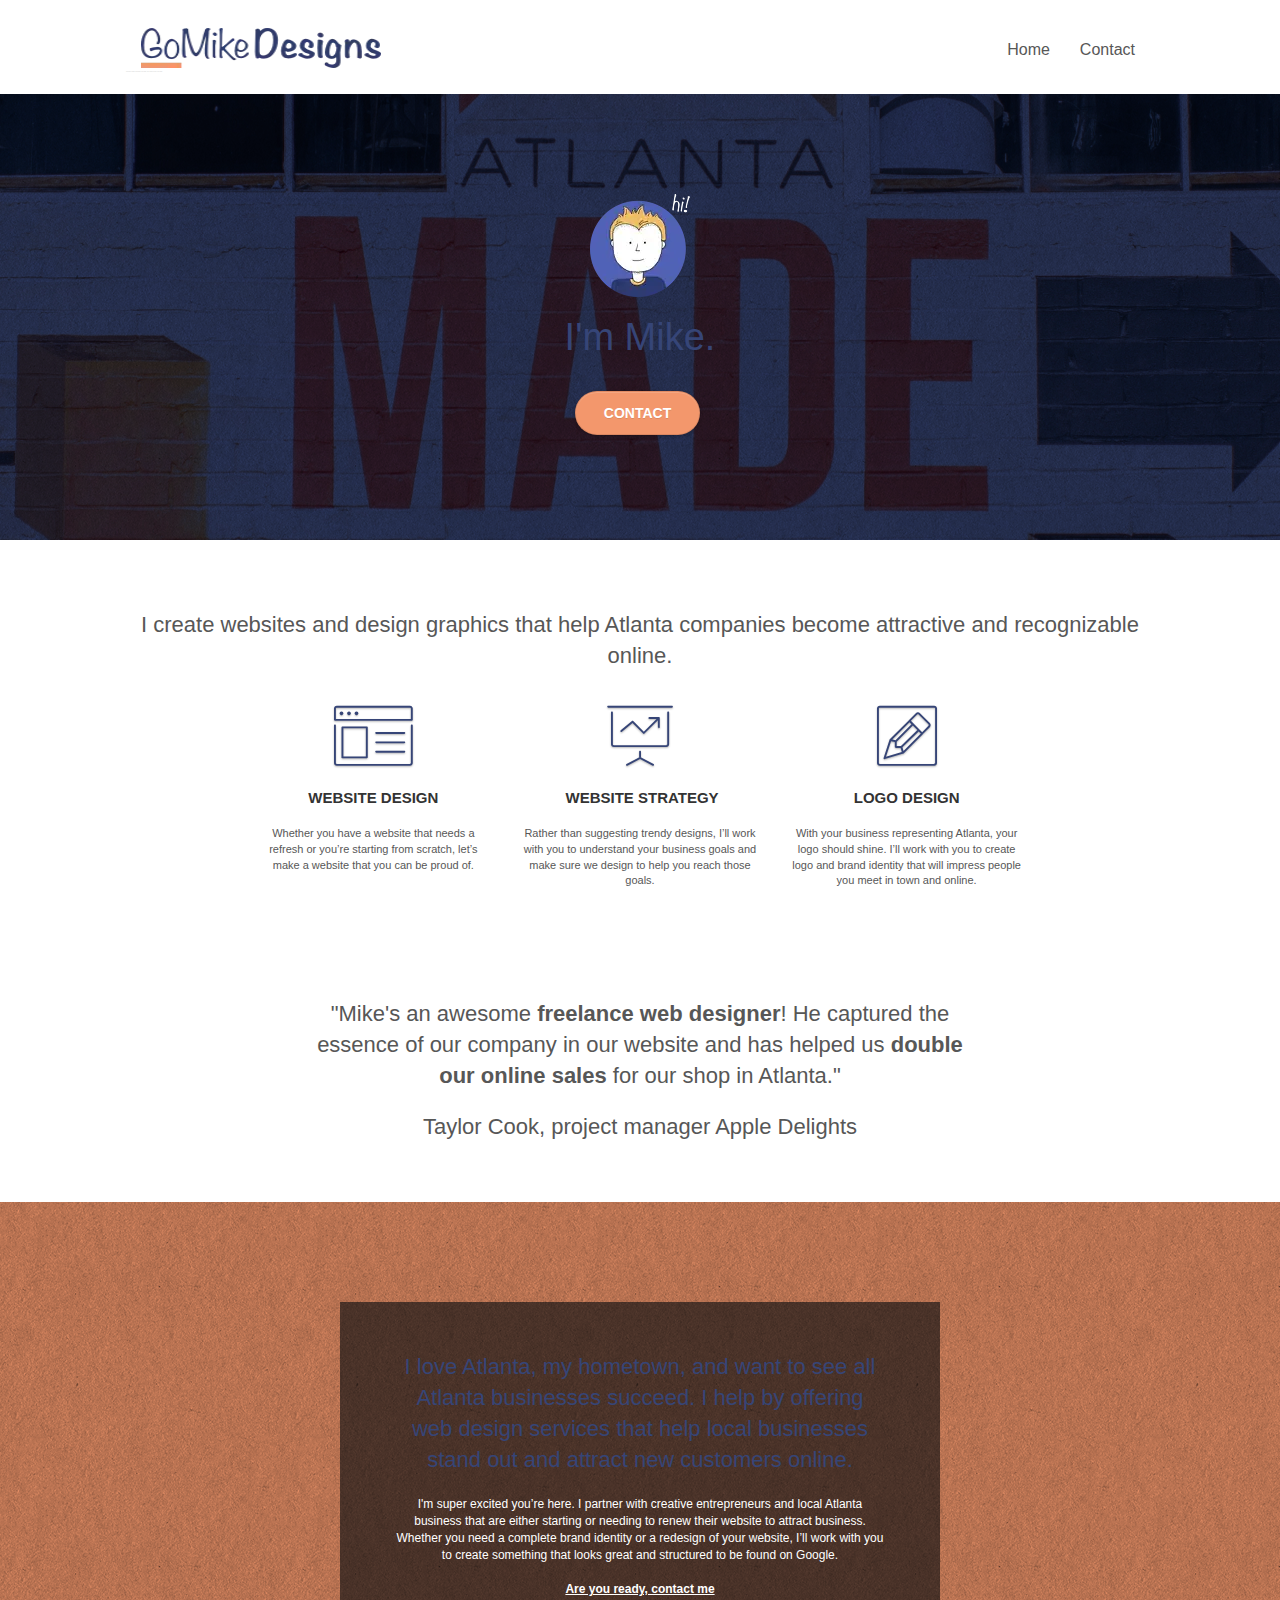
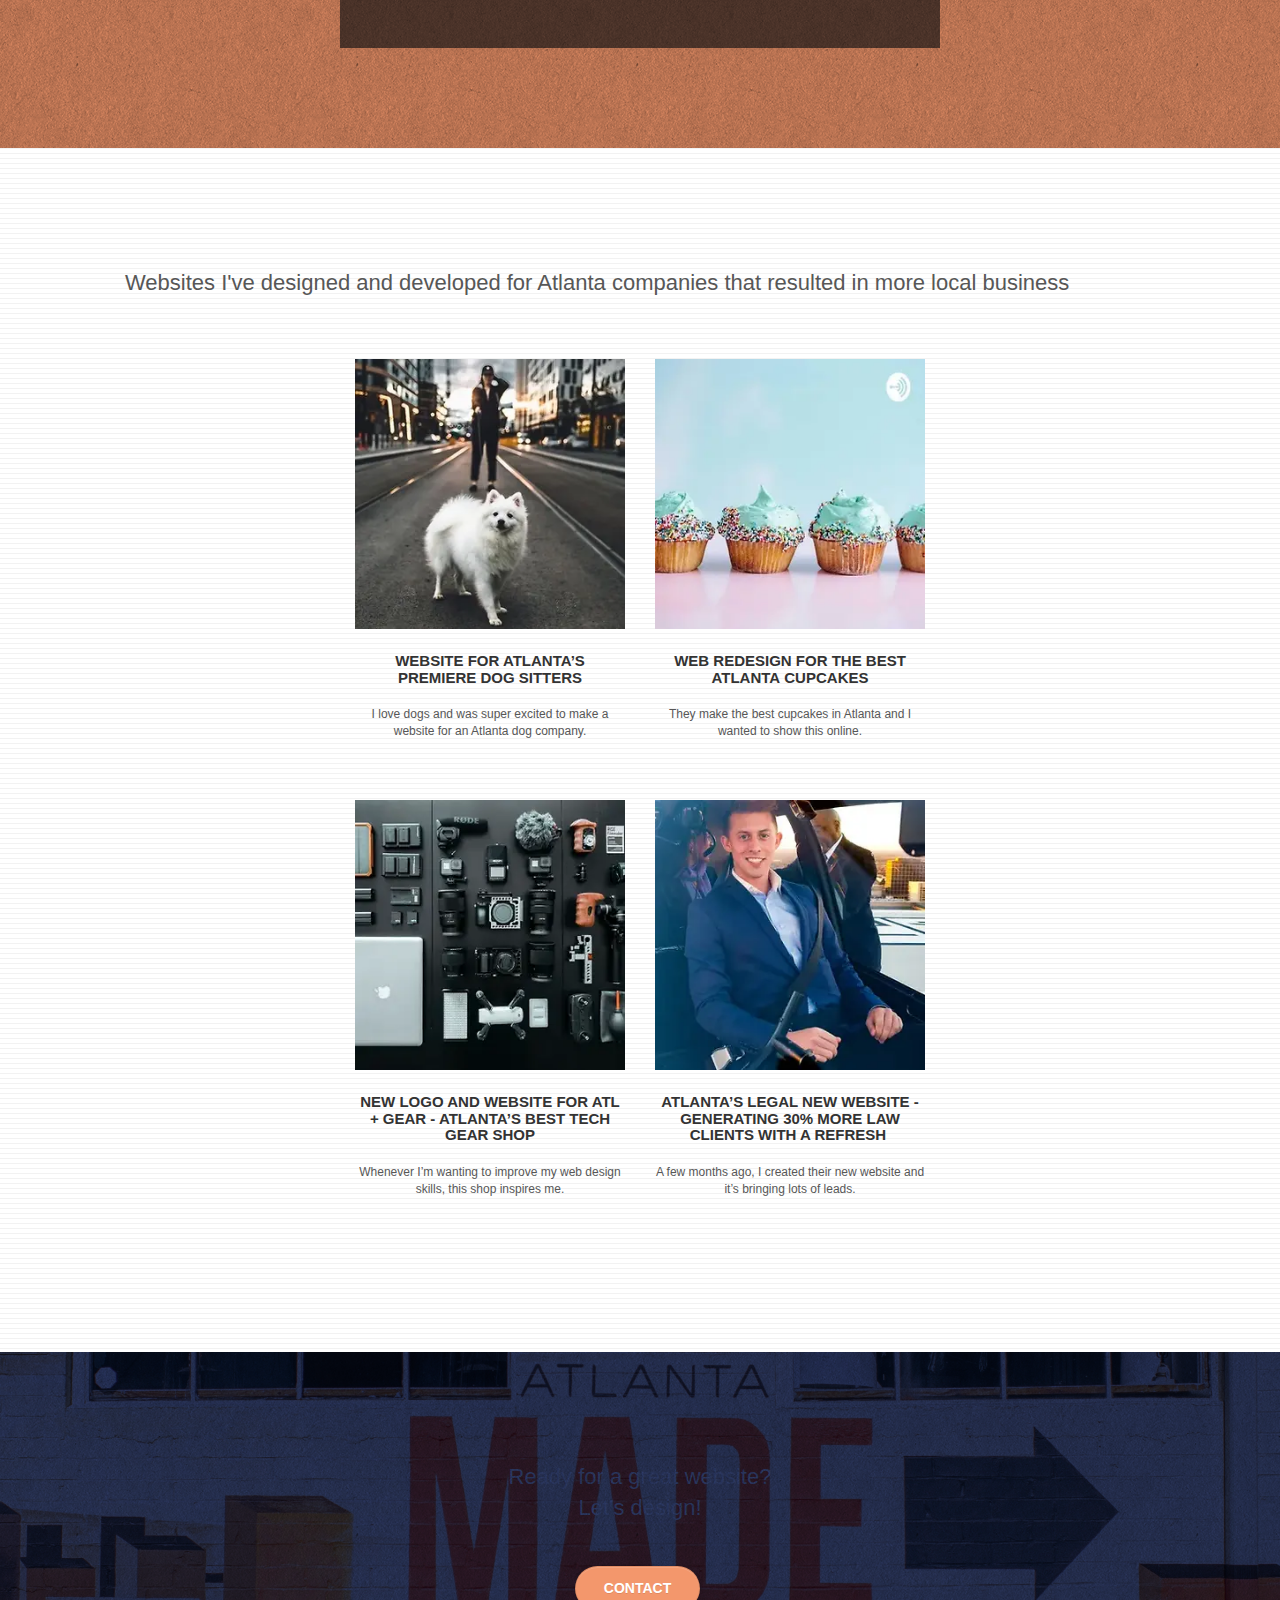
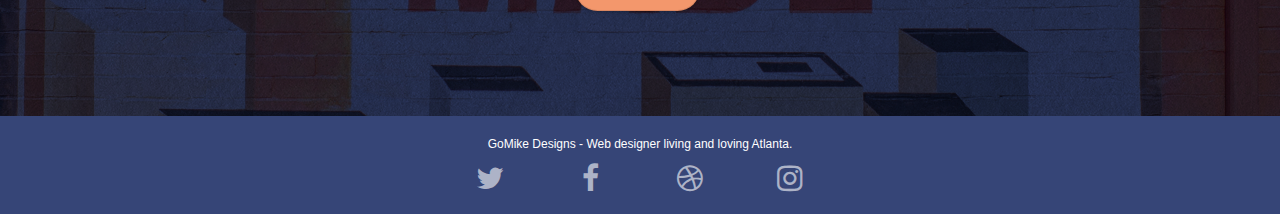
==== commit 722cc676: "Made changes to HTML. Linked resized img. some img now txt" ====
--- a/index.html
+++ b/index.html
@@ -1,9 +1,9 @@
 <!doctype html>
-<html lang="Default">
+<html lang="en">
 <head>
     <meta charset="utf-8">
-    <meta name="keywords" content="seo, google, website, internet, web design, design agency, design agency, design agency, design agency, design agency, design agency, logo design atlanta">
-    <meta name="description" content="I'm Mike and your should hire me to build your website">
+    <meta name="keywords" content="seo, google, website, internet, web design, design agency, logo design atlanta">
+    <meta name="description" content="I'm Mike and you should hire me to build your website">
     <meta name="viewport" content="width=device-width, initial-scale=1.0, viewport-fit=cover">
     <link rel="shortcut icon" type="image/png" href="favicon.jpg">
     
@@ -19,7 +19,7 @@
 	<script src="./js/jquery.touchSwipe.js"></script>
 	<script src="./js/gmaps.js"></script>
 
-    <title>.</title>
+    <title>GoMikeDesigns</title>
 
     
 <!-- Analytics -->
@@ -32,13 +32,13 @@
 <div class="page-container">
     
 <!-- bloc-0 -->
-<div class="bloc bgc-white l-bloc " id="bloc-0">
+<header class="bloc bgc-white l-bloc " id="bloc-0">
 	<div class="container bloc-sm">
 		<nav class="navbar row">
 			<div class="navbar-header">
-					<div class="keywords" style="color:#cccccc;font-size:1px;">web agency atlanta, web strategy, web design, logo, website, web, internet, logo design</div>
-				<a class="navbar-brand" href="index.html"><img src="img/atlanta%20web%20design%20logo.png" alt="logo, seo, google, website, internet, web design, design agency" height="40" /></a>
-					<div class="keywords" style="color:#cccccc;font-size:1px;">web agency atlanta, web strategy, web design, logo, website, web, internet, logo design</div>
+					 <!-- <div class="keywords" style="color:#cccccc;font-size:1px;">web agency atlanta, web strategy, web design, logo, website, web, internet, logo design</div> -->
+				<a class="navbar-brand" href="index.html"><img src="img/atlanta web design logo.webp" alt="logo, seo, google, website, internet, web design, design agency" width="240" height="40" /></a>
+					<div class="keywords" style="color:#cccccc;font-size:1px;">web agency atlanta, web strategy, web design, logo, website, internet, logo design</div>
 
 				<button id="nav-toggle" type="button" class="ui-navbar-toggle navbar-toggle" data-toggle="collapse" data-target=".navbar-1">
 					<span class="sr-only">Toggle navigation</span><span class="icon-bar"></span><span class="icon-bar"></span><span class="icon-bar"></span>
@@ -52,246 +52,208 @@
 					<li>
 					</li>
 					<li>
-						<a href="page2.html">page2</a>
+						<a href="page2.html">Contact</a>
 					</li>
 				</ul>
 			</div>
 		</nav>
 	</div>
-</div>
+</header>
 <!-- bloc-0 END -->
 
 <!-- bloc-1-hero -->
-<div class="bloc bgc-dark-slate-blue bg-atlanta-20made-20sign d-bloc bg-t-edge bloc-bg-texture texture-paper b-parallax" id="bloc-1-hero">
-	<div class="container bloc-lg">
-		<div class="row tight-width-whitespace">
-			<div class="col-sm-12">
-				<img src="img/atlanta%20web%20designer%20mike.png" class="center-block image-resize-mode" width="100" alt="atlanta web designer mike,seo, google, website, internet, web design, design agency" />
-				<h1 class="text-center hero-bloc-text tc-white ">
-					I'm Mike.
-				</h1>
-				<div class="text-center">
-					<a href="page2.html" class="btn btn-lg btn-clean btn-rd cta-hero btn-atomic-tangerine" id="cta-hero">Contact</a>
-				</div>
-			</div>
-		</div>
-	</div>
-</div>
-<!-- bloc-1-hero END -->
-
-<!-- bloc-2-services -->
-<div class="bloc bgc-white l-bloc" id="bloc-2-services">
-	<div class="container bloc-md">
-		<div class="row">
-			<div class="col-sm-12 text-center">
-				<img alt="web agency, web design, logo design, atlanta agency, mike" src="img/title.png" />
-			</div>
-		</div>
-		<div class="row voffset-lg med-width-whitespace">
-			<div class="col-sm-4">
-				<div class="text-center">
-					<span class="et-icon-browser sm-shadow icon-dark-slate-blue icons icon-lg"></span>
-				</div>
-				<h1 class="mg-md text-center service-header">
-					Website Design
-				</h1>
-				<p class="text-center ">
-					Whether you have a website that needs a refresh or you&rsquo;re starting from scratch, let&rsquo;s make a website that you can be proud of.
-				</p>
-			</div>
-			<div class="col-sm-4">
-				<div class="text-center">
-					<span class="et-icon-presentation sm-shadow icon-dark-slate-blue icons icon-lg"></span>
-				</div>
-				<h1 class="mg-md text-center service-header">
-					&nbsp;Website Strategy
-				</h1>
-				<p class="text-center ">
-					Rather than suggesting trendy designs, I&rsquo;ll work with you to understand your business goals and make sure we design to help you reach those goals.<br>
-				</p>
-			</div>
-			<div class="col-sm-4">
-				<div class="text-center">
-					<span class="et-icon-edit sm-shadow icon-dark-slate-blue icons icon-lg"></span>
-				</div>
-				<h1 class="mg-md text-center service-header">
-					Logo Design
-				</h1>
-				<p class="text-center ">
-					With your business representing Atlanta, your logo should shine. I&rsquo;ll work with you to create logo and brand identity that will impress people you meet in town and online.
-				</p>
-			</div>
-		</div>
-		<div class="row voffset-lg voffset">
-			<div class="col-xs-12 col-md-8 col-md-offset-2 text-center">
-				<img alt="web agency, web design, logo design " src="img/quote.png" />
-			</div>
-		</div>
-	</div>
-</div>
-<!-- bloc-2-services END -->
-
-<!-- bloc-3-what-i-do -->
-<div class="bloc tc-white bgc-atomic-tangerine bloc-bg-texture texture-paper b-parallax bg-atlanta-20made-20sign-20orange d-bloc" id="bloc-3-what-i-do">
-	<div class="container bloc-lg">
-		<div class="row tight-width-whitespace black-background">
-			<div class="col-sm-12">
+<main>
+	<div class="bloc bgc-dark-slate-blue bg-atlanta-20made-20sign d-bloc bg-t-edge bloc-bg-texture texture-paper b-parallax" id="bloc-1-hero">
+		<div class="container bloc-lg">
+			<div class="row tight-width-whitespace">
+				<div class="col-sm-12">
+					<img src="img/atlanta_web_designer_mike.webp" class="center-block image-resize-mode" width="100" alt="atlanta web designer mike,seo, google, website, internet, web design, design agency" />
+					<h1 class="text-center hero-bloc-text tc-white ">
+						I'm Mike.
+					</h1>
+					<div class="text-center">
+						<a href="page2.html" class="btn btn-lg btn-clean btn-rd cta-hero btn-atomic-tangerine" id="cta-hero">Contact</a>
+					</div>
+				</div>
+			</div>
+		</div>
+	</div>
+	<!-- bloc-1-hero END -->
+	
+	<!-- bloc-2-services -->
+	<div class="bloc bgc-white l-bloc" id="bloc-2-services">
+		<div class="container bloc-md">
+			<div class="row">
+				<div class="col-sm-12 text-center">
+					<h2 id=title>I create websites and design graphics that help Atlanta companies become attractive and recognizable online.</h2> 
+				</div>
+			</div>
+			<div class="row voffset-lg med-width-whitespace">
+				<div class="col-sm-4">
+					<div class="text-center">
+						<span class="et-icon-browser sm-shadow icon-dark-slate-blue icons icon-lg"></span>
+					</div>
+					<h1 class="mg-md text-center service-header">
+						Website Design
+					</h1>
+					<p class="text-center ">
+						Whether you have a website that needs a refresh or you&rsquo;re starting from scratch, let&rsquo;s make a website that you can be proud of.
+					</p>
+				</div>
+				<div class="col-sm-4">
+					<div class="text-center">
+						<span class="et-icon-presentation sm-shadow icon-dark-slate-blue icons icon-lg"></span>
+					</div>
+					<h1 class="mg-md text-center service-header">
+						&nbsp;Website Strategy
+					</h1>
+					<p class="text-center ">
+						Rather than suggesting trendy designs, I&rsquo;ll work with you to understand your business goals and make sure we design to help you reach those goals.<br>
+					</p>
+				</div>
+				<div class="col-sm-4">
+					<div class="text-center">
+						<span class="et-icon-edit sm-shadow icon-dark-slate-blue icons icon-lg"></span>
+					</div>
+					<h1 class="mg-md text-center service-header">
+						Logo Design
+					</h1>
+					<p class="text-center ">
+						With your business representing Atlanta, your logo should shine. I&rsquo;ll work with you to create logo and brand identity that will impress people you meet in town and online.
+					</p>
+				</div>
+			</div>
+			<div class="row voffset-lg voffset">
+				<div class="col-xs-12 col-md-8 col-md-offset-2 text-center">
+					<h2 class="quote">"Mike's an awesome <b>freelance web designer</b>! He captured the essence of our company in our website and has helped us <b>double our online sales</b> for our shop in Atlanta."</h2>
+					<h2 class="quote"> Taylor Cook, project manager Apple Delights</h2>
+				</div>
+			</div>
+		</div>
+	</div>
+	<!-- bloc-2-services END -->
+	
+	<!-- bloc-3-what-i-do -->
+	<div class="bloc tc-white bgc-atomic-tangerine bloc-bg-texture texture-paper b-parallax bg-atlanta-20made-20sign-20orange d-bloc" id="bloc-3-what-i-do">
+		<div class="container bloc-lg">
+			<div class="row tight-width-whitespace black-background">
+				<div class="col-sm-12">
+					<h2 class="mg-md text-center tc-white">
+						I love Atlanta, my hometown, and want to see all Atlanta businesses succeed. I help by offering web design services that help local businesses stand out and attract new customers online.<br>
+					</h2>
+					<p class="text-center white">
+						I'm super excited you&rsquo;re here. I partner with creative entrepreneurs and local Atlanta business that are either starting or needing to renew their website to attract business. Whether you need a complete brand identity or a redesign of your website, I&rsquo;ll work with you to create something that looks great and structured to be found on Google.<br><br><a class="ltc-white bold-link" href="page2.html">Are you ready, contact me</a><br>
+					</p>
+				</div>
+			</div>
+		</div>
+	</div>
+	<!-- bloc-3-what-i-do END -->
+	
+	<!-- bloc-4-portfolio -->
+	<div class="bloc bgc-white bg-lines-h2-bg bg-repeat l-bloc" id="bloc-4-portfolio">
+		<div class="container bloc-lg">
+			<div class="row">
+				<h2 id="title2">Websites I've designed and developed for Atlanta companies that resulted in more local business</h2>
+			</div>
+			<div class="row tight-width-whitespace portfolio-row">
+				<div class="col-sm-6">
+					<a href="#" data-lightbox="img/11.webp" data-gallery-id="gallery-1" data-caption="Website for Atlanta's Premiere dog salon" data-frame="snapshot-lb"><img src="img/11.webp" class="img-responsive portfolio-thumb" alt="seo, google, website, internet, web design, design agency website for dog salon"/></a>
+					<h3 class="mg-md text-center">
+						Website for Atlanta&rsquo;s premiere Dog Sitters
+					</h3>
+					<p class="text-center">
+						I love dogs and was super excited to make a website for an Atlanta dog company.
+					</p>
+				</div>
+				<div class="col-sm-6">
+					<a href="#" data-lightbox="img/2.webp" data-gallery-id="gallery-1" data-caption="web redesign for the best cupcakes in Atlanta" data-frame="snapshot-lb"><img src="img/2.webp" class="img-responsive portfolio-thumb" alt="seo, google, website, internet, web design, design agency website for best cupcakes in atlanta"/></a>
+					<h3 class="mg-md text-center">
+						Web redesign for the best Atlanta&nbsp;cupcakes
+					</h3>
+					<p class="text-center">
+						They make the best cupcakes in Atlanta and I wanted to show this online.
+					</p>
+				</div>
+			</div>
+			<div class="row tight-width-whitespace portfolio-row">
+				<div class="col-sm-6">
+					<a href="#" data-lightbox="img/3.webp" data-gallery-id="gallery-1" data-caption="New logo and website for Atlanta's best tech gear shop" data-frame="snapshot-lb"><img src="img/3.webp" class="img-responsive portfolio-thumb" alt="3.webp" /></a>
+					<h3 class="mg-md text-center">
+						New logo and website for Atl + Gear - Atlanta&rsquo;s best tech gear shop
+					</h3>
+					<p class="text-center">
+						Whenever I&rsquo;m wanting to improve my web design skills, this shop inspires me.
+					</p>
+				</div>
+				<div class="col-sm-6">
+					<a href="#" data-lightbox="img/4.webp" data-gallery-id="gallery-1" data-caption="Atlanta's legal website generates 30% more clients after web redesign" data-frame="snapshot-lb"><img src="img/4.webp" class="img-responsive portfolio-thumb" alt="seo, google, website, internet, web design, Atlanta's legal website generates 30% more clients after web redesign" /></a>
+					<h3 class="mg-md text-center">
+						Atlanta&rsquo;s legal new website - Generating 30% more law clients with a refresh&nbsp;
+					</h3>
+					<p class="text-center">
+						A few months ago, I created their new website and it&rsquo;s bringing lots of leads.
+					</p>
+				</div>
+			</div>
+		</div>
+	</div>
+	<!-- bloc-4-portfolio END -->
+	
+	<!-- bloc-5-cta -->
+	<div class="bloc bgc-dark-slate-blue bg-atlanta-20made-20sign d-bloc bloc-bg-texture texture-paper" id="bloc-5-cta">
+		<div class="container bloc-lg">
+			<div class="row">
 				<h2 class="mg-md text-center tc-white">
-					I love Atlanta, my hometown, and want to see all Atlanta businesses succeed. I help by offering web design services that help local businesses stand out and attract new customers online.<br>
+					Ready for a great website? <br>Let&rsquo;s design!
 				</h2>
-				<p class="text-center white">
-					I'm super excited you&rsquo;re here. I partner with creative entrepreneurs and local Atlanta business that are either starting or needing to renew their website to attract business. Whether you need a complete brand identity or a redesign of your website, I&rsquo;ll work with you to create something that looks great and structured to be found on Google.<br><br><a class="ltc-white bold-link" href="page2.html">Are you ready, contact me</a><br>
-				</p>
-			</div>
-		</div>
-	</div>
-</div>
-<!-- bloc-3-what-i-do END -->
-
-<!-- bloc-4-portfolio -->
-<div class="bloc bgc-white bg-lines-h2-bg bg-repeat l-bloc" id="bloc-4-portfolio">
-	<div class="container bloc-lg">
-		<div class="row">
-			<div class="col-sm-12 text-center">
-								<img alt="web agency, web design, logo design " src="img/title2.png" />
-
-			</div>
-		</div>
-		<div class="row tight-width-whitespace portfolio-row">
-			<div class="col-sm-6">
-				<a href="#" data-lightbox="img/11.jpg" data-gallery-id="gallery-1" data-caption="Website for Atlanta's Premiere dog salon" data-frame="snapshot-lb"><img src="img/11.jpg" class="img-responsive portfolio-thumb" alt="seo, google, website, internet, web design, design agency website for dog salon"/></a>
-				<h3 class="mg-md text-center">
-					Website for Atlanta&rsquo;s premiere Dog Sitters
-				</h3>
-				<p class="text-center">
-					I love dogs and was super excited to make a website for an Atlanta dog company.
-				</p>
-			</div>
-			<div class="col-sm-6">
-				<a href="#" data-lightbox="img/2.jpg" data-gallery-id="gallery-1" data-caption="web redesign for the best cupcakes in Atlanta" data-frame="snapshot-lb"><img src="img/2.jpg" class="img-responsive portfolio-thumb" alt="seo, google, website, internet, web design, design agency website for best cupcakes in atlanta"/></a>
-				<h3 class="mg-md text-center">
-					Web redesign for the best Atlanta&nbsp;cupcakes
-				</h3>
-				<p class="text-center">
-					They make the best cupcakes in Atlanta and I wanted to show this online.
-				</p>
-			</div>
-		</div>
-		<div class="row tight-width-whitespace portfolio-row">
-			<div class="col-sm-6">
-				<a href="#" data-lightbox="img/3.bmp" data-gallery-id="gallery-1" data-caption="New logo and website for Atlanta's best tech gear shop" data-frame="snapshot-lb"><img src="img/3.bmp" class="img-responsive portfolio-thumb" alt="3.jpg" /></a>
-				<h3 class="mg-md text-center">
-					New logo and website for Atl + Gear - Atlanta&rsquo;s best tech gear shop
-				</h3>
-				<p class="text-center">
-					Whenever I&rsquo;m wanting to improve my web design skills, this shop inspires me.
-				</p>
-			</div>
-			<div class="col-sm-6">
-				<a href="#" data-lightbox="img/4.bmp" data-gallery-id="gallery-1" data-caption="Atlanta's legal website generates 30% more clients after web redesign" data-frame="snapshot-lb"><img src="img/4.bmp" class="img-responsive portfolio-thumb" alt="seo, google, website, internet, web design, Atlanta's legal website generates 30% more clients after web redesign" /></a>
-				<h3 class="mg-md text-center">
-					Atlanta&rsquo;s legal new website - Generating 30% more law clients with a refresh&nbsp;
-				</h3>
-				<p class="text-center">
-					A few months ago, I created their new website and it&rsquo;s bringing lots of leads.
-				</p>
-			</div>
-		</div>
-	</div>
-</div>
-<!-- bloc-4-portfolio END -->
-
-<!-- bloc-5-cta -->
-<div class="bloc bgc-dark-slate-blue bg-atlanta-20made-20sign d-bloc bloc-bg-texture texture-paper" id="bloc-5-cta">
-	<div class="container bloc-lg">
-		<div class="row">
-			<h2 class="mg-md text-center tc-white">
-				Ready for a great website? <br>Let&rsquo;s design!
-			</h2>
-			<div class="col-sm-12 text-center">
-				<a href="page2.html" class="btn btn-atomic-tangerine btn-clean btn-rd btn-lg cta-hero">Contact</a>
-			</div>
-		</div>
-	</div>
-</div>
+				<div class="col-sm-12 text-center">
+					<a href="page2.html" class="btn btn-atomic-tangerine btn-clean btn-rd btn-lg cta-hero">Contact</a>
+				</div>
+			</div>
+		</div>
+	</div>
+</main>
 <!-- bloc-5-cta END -->
 
 <!-- Footer - bloc-8 -->
-<div class="bloc bgc-dark-slate-blue d-bloc" id="bloc-8">
+<footer class="bloc bgc-dark-slate-blue d-bloc" id="bloc-8">
 	<div class="container bloc-sm">
 		<div class="row">
 			<div class="col-sm-12">
 				<p class="text-center white">
 					GoMike Designs - Web designer living and loving Atlanta.<br>
 				</p>
-				<div class="row row-no-gutters social">
-					<div class="col-sm-3">
-						<div class="text-center">
-							<a class="social" href="index.html"><span class="fa fa-twitter icon-md"></span></a>
-						</div>
-					</div>
-					<div class="col-sm-3">
-						<div class="text-center">
-							<a class="social" href="index.html"><span class="fa fa-facebook icon-md"></span></a>
-						</div>
-					</div>
-					<div class="col-sm-3">
-						<div class="text-center">
-							<a class="social" href="index.html"><span class="fa fa-dribbble icon-md"></span></a>
-						</div>
-					</div>
-					<div class="col-sm-3">
-						<div class="text-center">
-							<a class="social" href="index.html"><span class="fa fa-instagram icon-md"></span></a>
-						</div>
-					</div>
-
-					<div class="keywords" style="color:#364577;">web agency atlanta, web strategy, web design, logo, website, web, internet, logo design</div>
-
-				</div>
-					<div class="row">
-					<div class="col-sm-4">
-						Partners
-							<ul>
-								<li><a href="car.com">car.com</a></li>
-								<li><a href="pizza.com">pizza.com</a></li>
-								<li><a href="myroof.com">myroof.com</a></li>
-								<li><a href="realestateseo.com">realestateseo.com</a></li>
-							</ul>		
-					</div>
-					<div class="col-sm-4">
-						Directories 1
-						<ul>
-							<li><a href="agencydirectory.com">agencydirectory.com</a></li>
-							<li><a href="seodirectory.com">seodirectory.com</a></li>
-							<li><a href="marketingdirectory.com">marketingdirectory.com</a></li>
-							<li><a href="123seo.com">123seo.com</a></li>
-							<li><a href="123site.com">123site.com</a></li>
-							<li><a href="wordpressdirectory.com">wordpressdirectory.com</a></li>
-							<li><a href="agencylistatl.com">agencylistatl.com</a></li>
-							<li><a href="bestagencyatl.com">bestagencyatl.com</a></li>
-							<li><a href="seolist.com">seolist.com</a></li>
-						</ul>
-					</div>
-					<div class="col-sm-4">
-						Directories 2
-						<ul>
-							<li><a href="betterseo.com">betterseo.com</a></li>
-							<li><a href="yesseo.com">yesseo.com</a></li>
-							<li><a href="seojuicelink.com">seojuicelink.com</a></li>
-							<li><a href="bestlinks.com">bestlinks.com</a></li>
-							<li><a href="linkalot.com">linkalot.com</a></li>
-							<li><a href="backlink.com">backlink.com</a></li>
-							<li><a href="linkjuicedirectory.com">linkjuicedirectory.com</a></li>
-							<li><a href="rankongoogle.com">rankongoogle.com</a></li>
-							<li><a href="trustedseo.com">trustedseo.com</a></li>
-						</ul>
-					</div>
-				</div>
-			</div>
-		</div>
-	</div>
-</div>
+				<div class="social-media">
+					<div class="row row-no-gutters social">
+						<div class="col-sm-3">
+							<div class="text-center">
+								<a class="social" href="index.html"><span class="fa fa-twitter icon-md"></span></a>
+							</div>
+						</div>
+						<div class="col-sm-3">
+							<div class="text-center">
+								<a class="social" href="index.html"><span class="fa fa-facebook icon-md"></span></a>
+							</div>
+						</div>
+						<div class="col-sm-3">
+							<div class="text-center">
+								<a class="social" href="index.html"><span class="fa fa-dribbble icon-md"></span></a>
+							</div>
+						</div>
+						<div class="col-sm-3">
+							<div class="text-center">
+								<a class="social" href="index.html"><span class="fa fa-instagram icon-md"></span></a>
+							</div>
+						</div>
+					</div>
+					<!-- <div class="keywords" style="color:#364577;">web agency atlanta, web strategy, web design, logo, website, web, internet, logo design</div> -->
+				
+				</div>
+			</div>
+		</div>
+	</div>
+</footer>
 <!-- Footer - bloc-8 END -->
 
 </div>
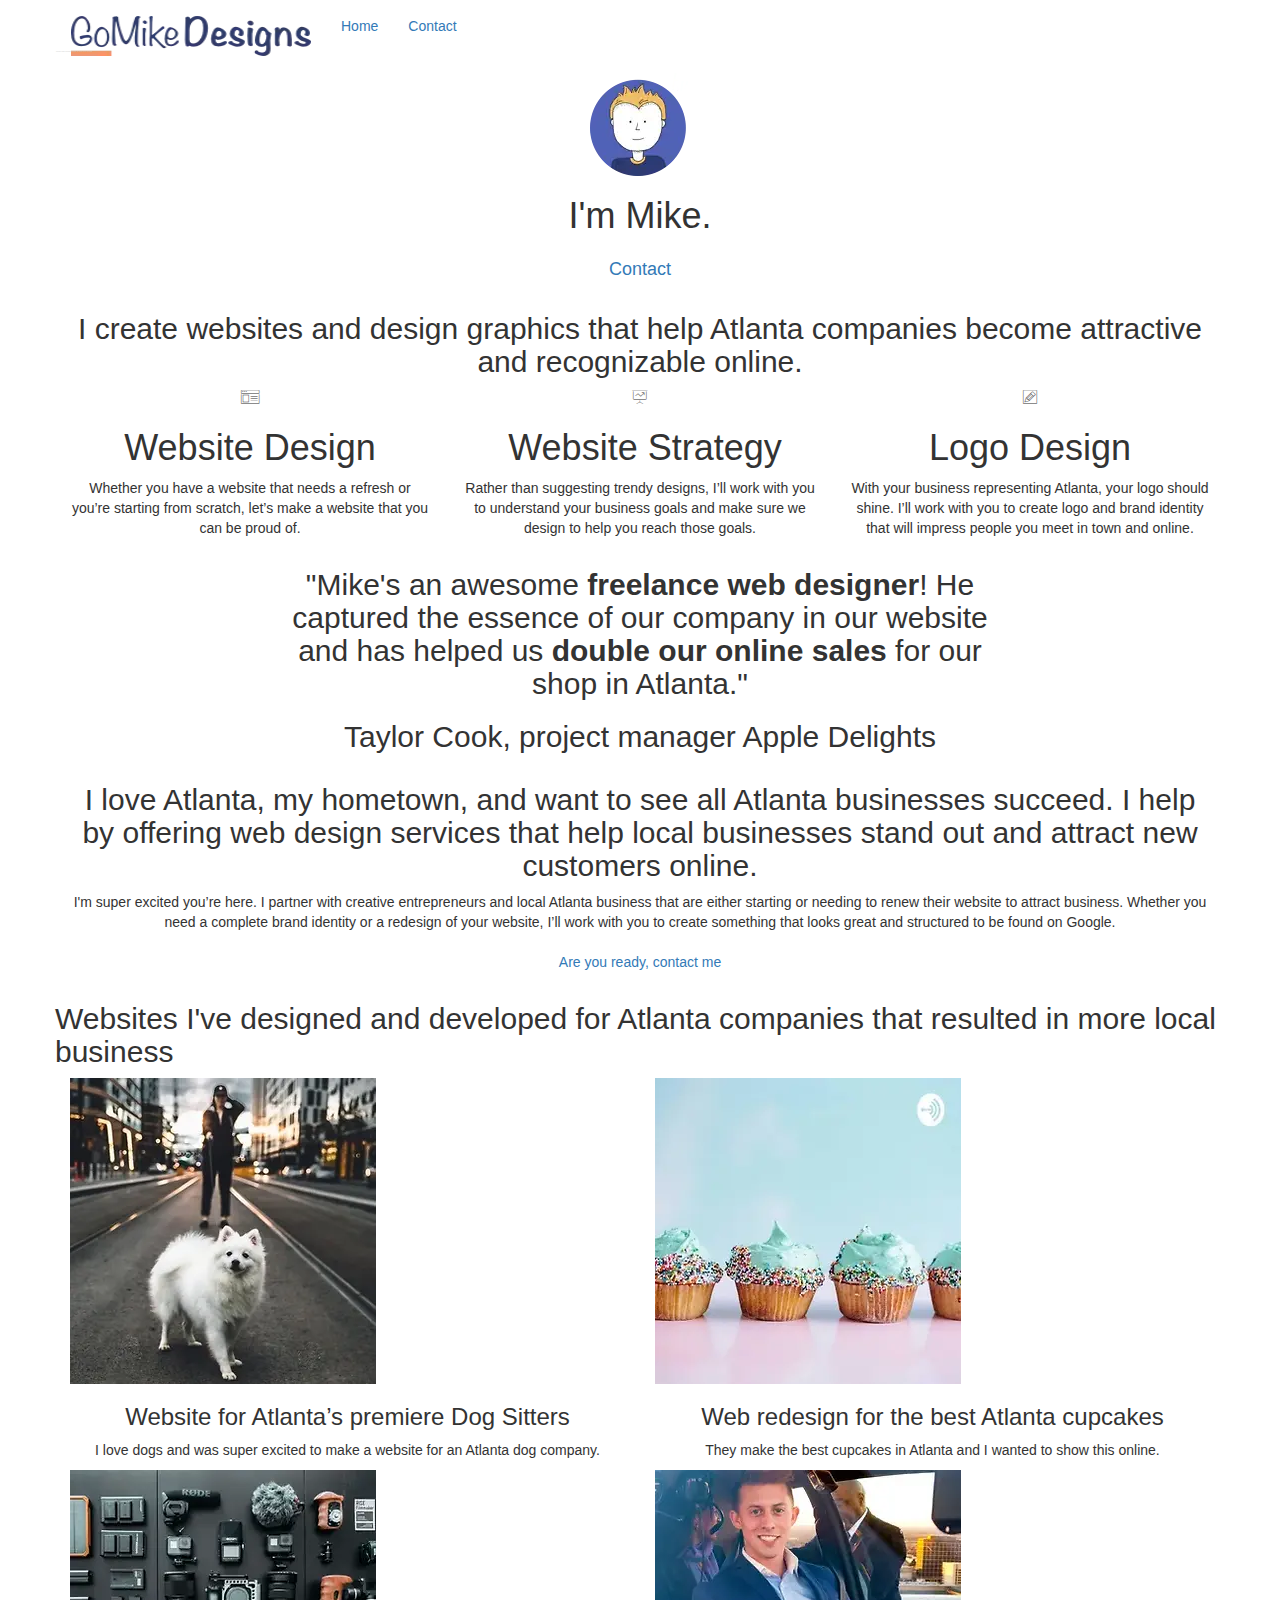
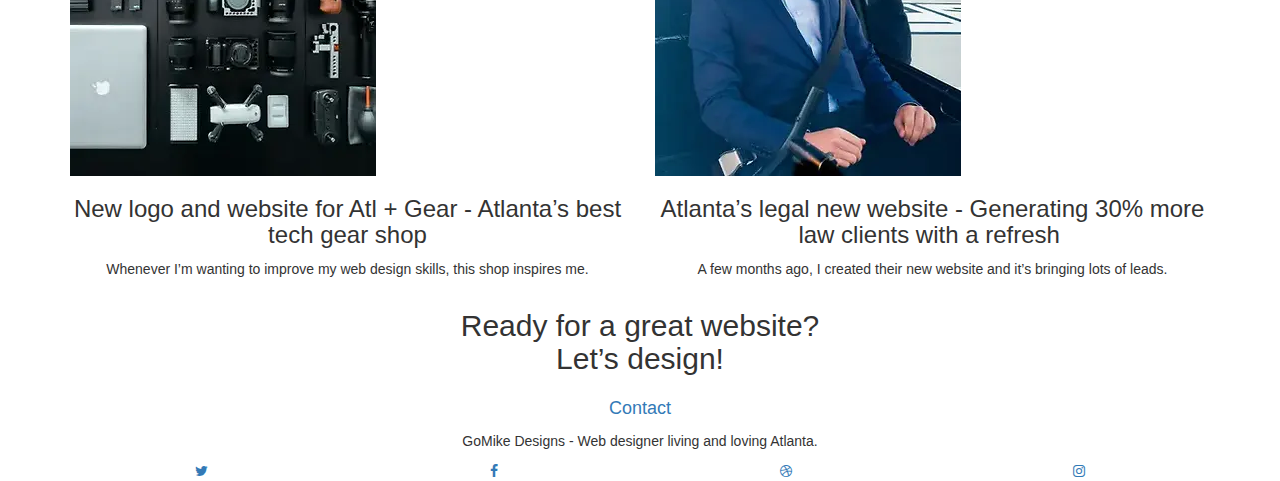
==== commit 5ff84d73: "Finalized style changes, made everything connect to proper places. finished minify" ====
--- a/index.html
+++ b/index.html
@@ -7,17 +7,17 @@
     <meta name="viewport" content="width=device-width, initial-scale=1.0, viewport-fit=cover">
     <link rel="shortcut icon" type="image/png" href="favicon.jpg">
     
-	<link rel="stylesheet" type="text/css" href="./css/bootstrap.css">
-	<link rel="stylesheet" type="text/css" href="style.css">
-	<link rel="stylesheet" type="text/css" href="./css/font-awesome.css">
-	<link rel="stylesheet" type="text/css" href="./css/et-line.css">
-	
-    
-	<script src="./js/jquery-2.1.0.js"></script>
-	<script src="./js/bootstrap.js"></script>
-	<script src="./js/blocs.js"></script>
-	<script src="./js/jquery.touchSwipe.js"></script>
-	<script src="./js/gmaps.js"></script>
+	<link rel="stylesheet" type="text/css" href="./css/bootstrap.min.css">
+	<link rel="stylesheet" type="text/css" href="style.min.css">
+	<link rel="stylesheet" type="text/css" href="./css/font-awesome.min.css">
+	<link rel="stylesheet" type="text/css" href="./css/et-line.min.css">
+	
+    
+	<script src="./js/jquery-2.1.0.min.js"></script>
+	<script src="./js/bootstrap.min.js"></script>
+	<script src="./js/blocs.min.js"></script>
+	<script src="./js/jquery.touchSwipe.min.js"></script>
+	<script src="./js/gmaps.min.js"></script>
 
     <title>GoMikeDesigns</title>
 
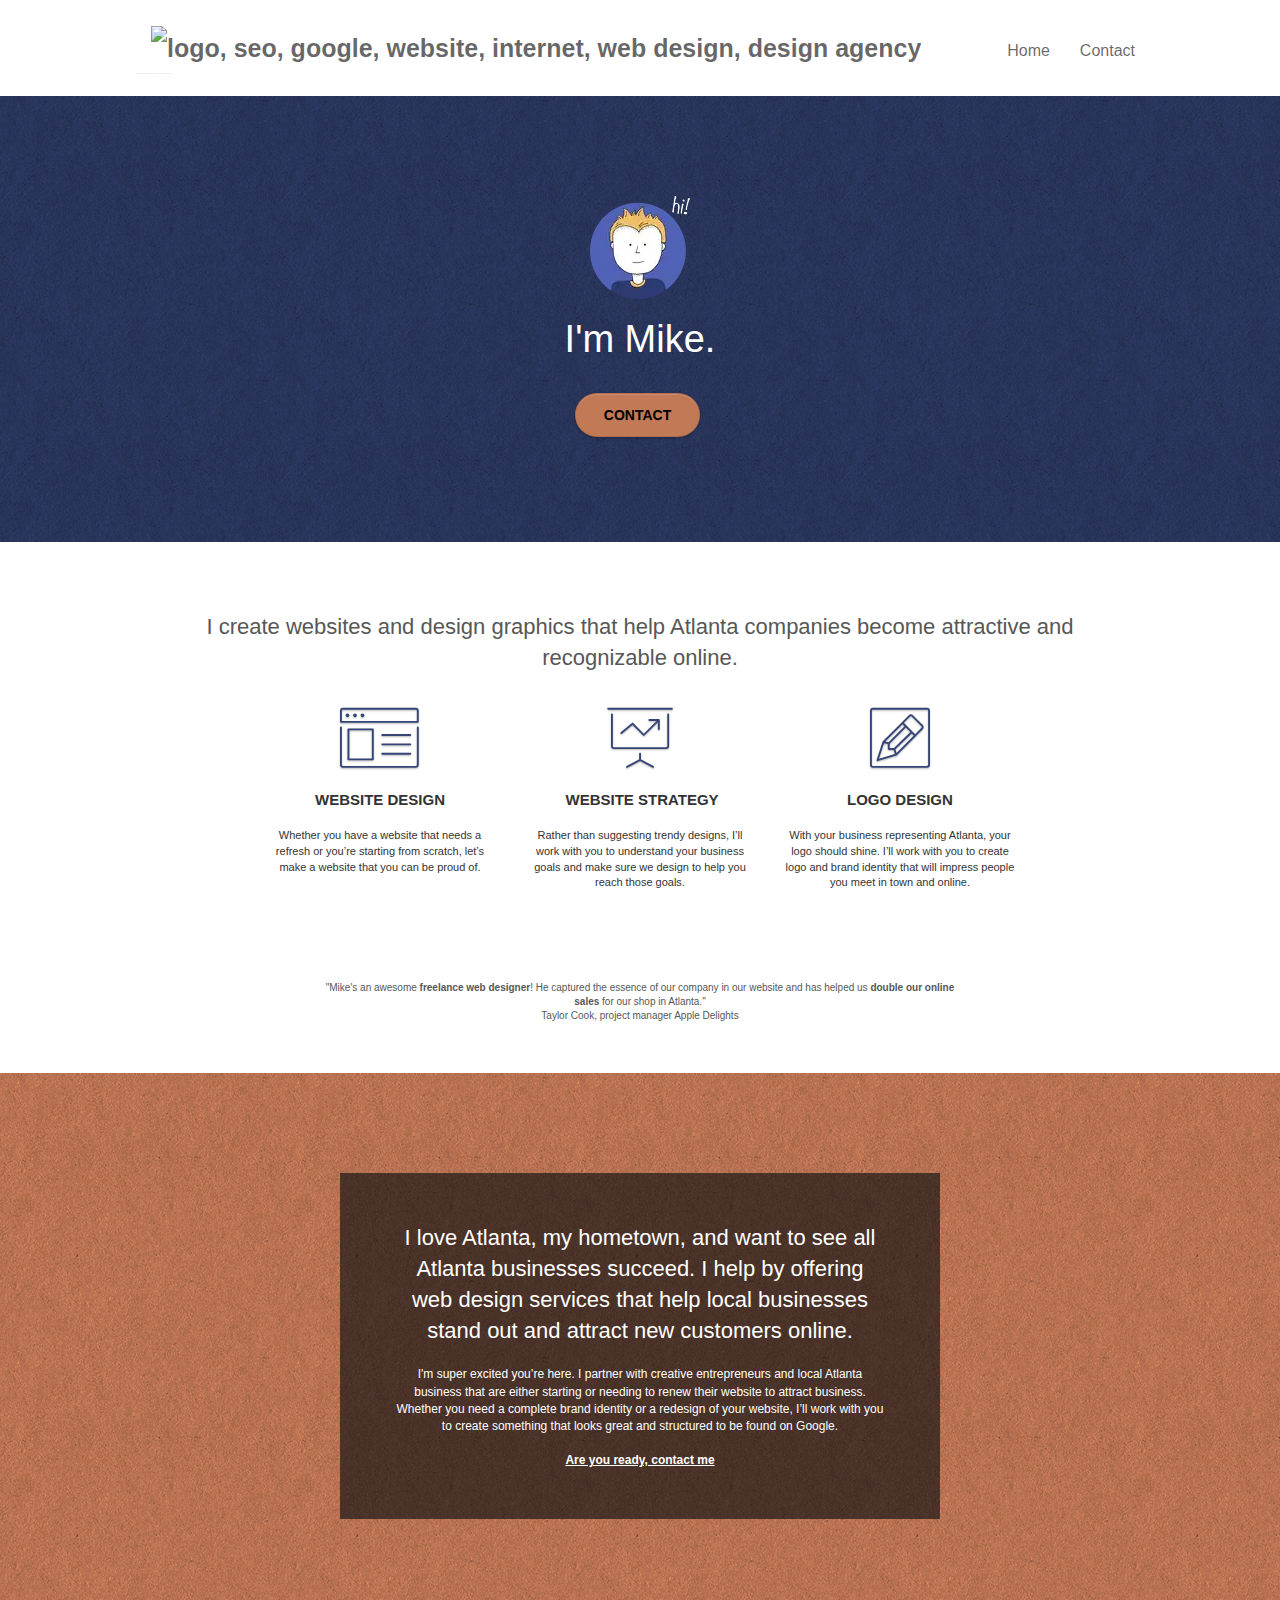
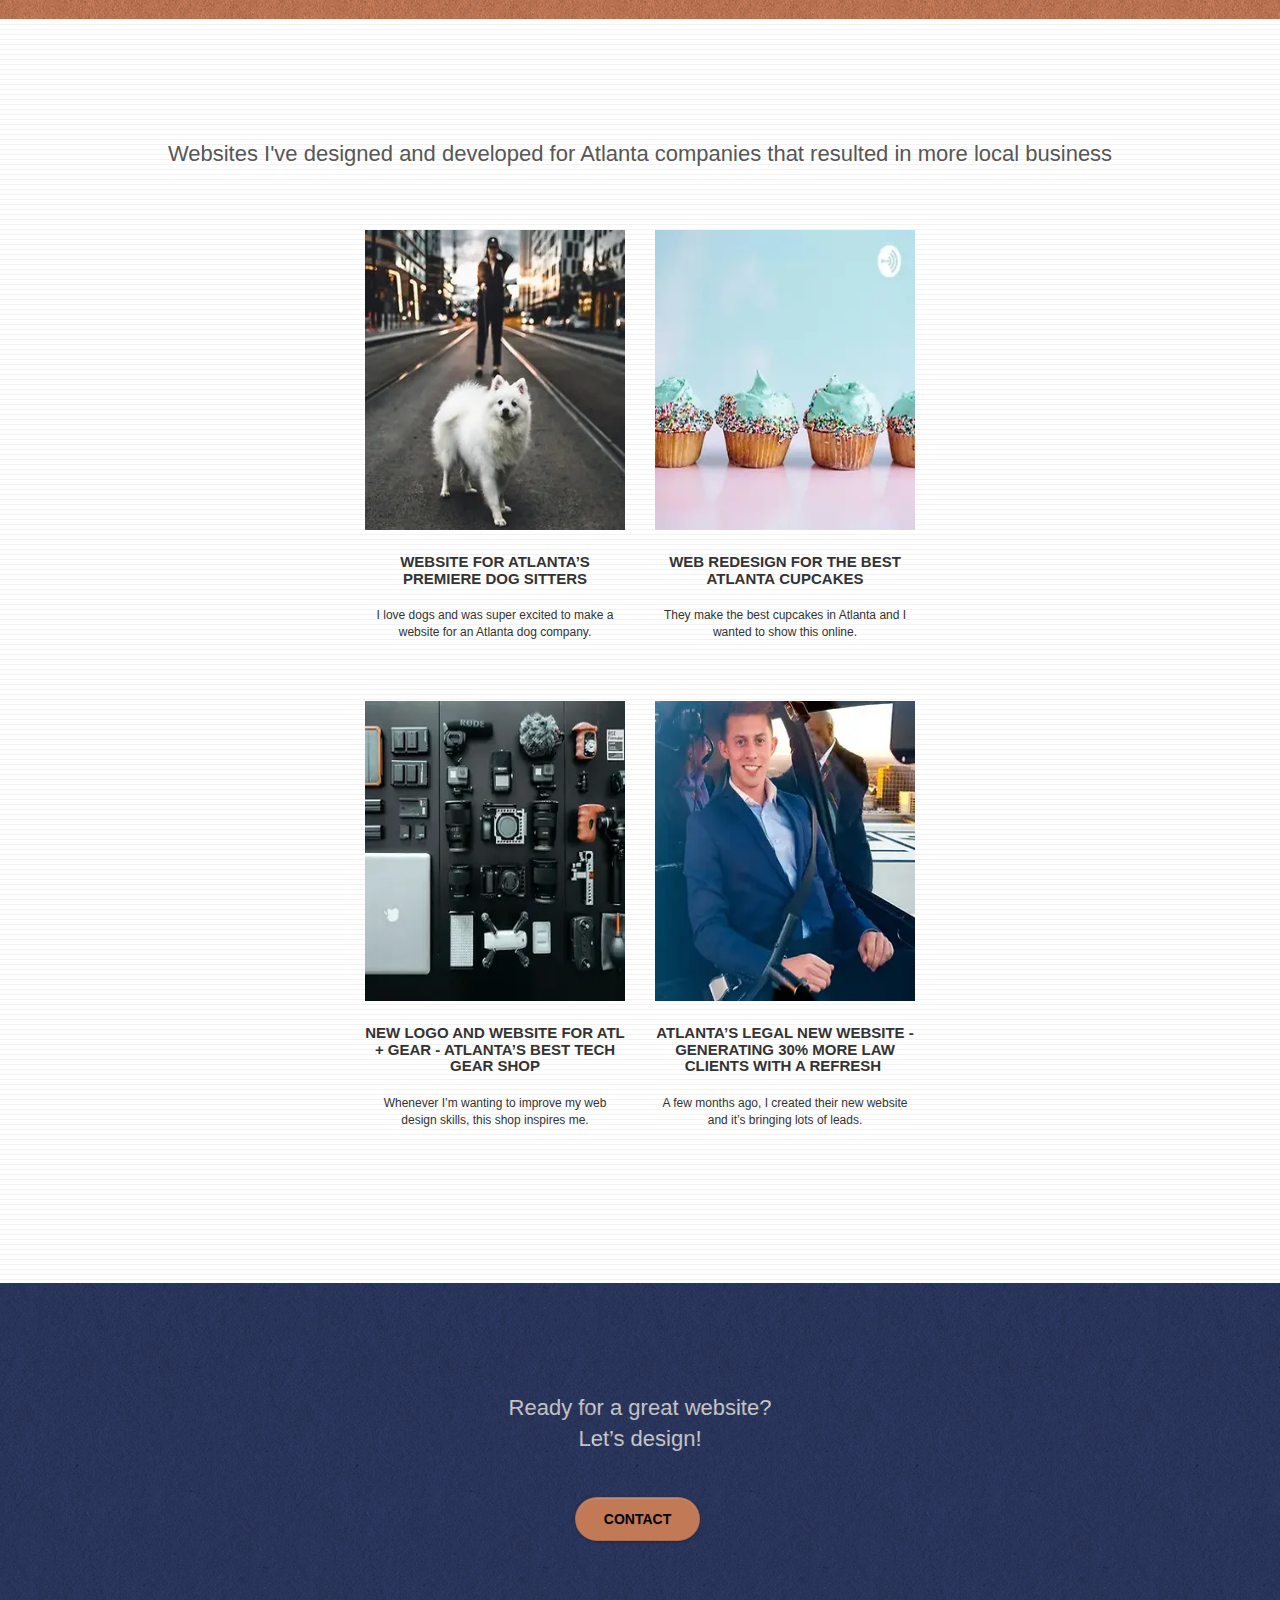
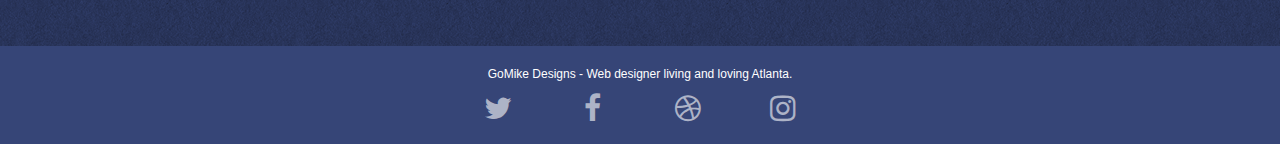
==== commit f40f2ffc: "removed spaces from image name" ====
--- a/index.html
+++ b/index.html
@@ -37,7 +37,7 @@
 		<nav class="navbar row">
 			<div class="navbar-header">
 					 <!-- <div class="keywords" style="color:#cccccc;font-size:1px;">web agency atlanta, web strategy, web design, logo, website, web, internet, logo design</div> -->
-				<a class="navbar-brand" href="index.html"><img src="img/atlanta web design logo.webp" alt="logo, seo, google, website, internet, web design, design agency" width="240" height="40" /></a>
+				<a class="navbar-brand" href="index.html"><img src="img/atlanta_web_design_logo.webp" alt="logo, seo, google, website, internet, web design, design agency" width="240" height="40" /></a>
 					<div class="keywords" style="color:#cccccc;font-size:1px;">web agency atlanta, web strategy, web design, logo, website, internet, logo design</div>
 
 				<button id="nav-toggle" type="button" class="ui-navbar-toggle navbar-toggle" data-toggle="collapse" data-target=".navbar-1">
--- a/style.min.css
+++ b/style.min.css
@@ -0,0 +1 @@
+body{margin:0;padding:0;background:#fff;overflow-x:hidden;-webkit-font-smoothing:antialiased;-moz-osx-font-smoothing:grayscale}a,button{transition:all .3s ease-in-out;outline:0!important}a:hover{text-decoration:none;cursor:pointer}#title{display:flex;justify-content:center}#title h1{font-size:small}.row{padding:0 10px}#title2{display:flex;justify-content:center;text-align:center;padding:0 10px}#title2 h1{font-size:small}.quote{font-size:x-small;margin:0}.col-sm-6 img{width:310px;height:310px}#page-loading-blocs-notifaction{position:fixed;top:0;bottom:0;width:100%;z-index:100000;background:#fff url(img/pageload-spinner.gif) no-repeat center center}.bloc{width:100%;clear:both;background:50% 50% no-repeat;padding:0 50px;-webkit-background-size:cover;-moz-background-size:cover;-o-background-size:cover;background-size:cover;position:relative}.bloc .container{padding-left:0;padding-right:0}.bloc-lg{padding:100px 50px}.bloc-md{padding:50px}.bloc-sm{padding:20px 50px}.bg-b-edge,.bg-bl-edge,.bg-br-edge,.bg-center,.bg-l-edge,.bg-r-edge,.bg-repeat,.bg-t-edge,.bg-tl-edge,.bg-tr-edge{-webkit-background-size:auto!important;-moz-background-size:auto!important;-o-background-size:auto!important;background-size:auto!important}.bg-repeat{background:repeat}.bg-t-edge{background:top no-repeat}.bloc-bg-texture::before{content:"";background-size:2px 2px;position:absolute;top:0;bottom:0;left:0;right:0}.texture-paper::before{background:url(img/texture-paper.png);background-size:280px 280px}.b-parallax{background-attachment:fixed}.d-bloc{color:rgba(255,255,255,.7)}.d-bloc button:hover{color:rgba(255,255,255,.9)}.d-bloc .icon-round,.d-bloc .icon-rounded,.d-bloc .icon-semi-rounded-a,.d-bloc .icon-semi-rounded-b,.d-bloc .icon-square{border-color:rgba(255,255,255,.9)}.d-bloc .divider-h span{border-color:rgba(255,255,255,.2)}.d-bloc .a-btn,.d-bloc .navbar a,.d-bloc .navbar-brand,.d-bloc a .icon-lg,.d-bloc a .icon-md,.d-bloc a .icon-sm,.d-bloc a .icon-xl,.d-bloc h1 a,.d-bloc h2 a,.d-bloc h3 a,.d-bloc h4 a,.d-bloc h5 a,.d-bloc h6 a,.d-bloc p a{color:rgba(255,255,255,.6)}.d-bloc .a-btn:hover,.d-bloc .navbar a:hover,.d-bloc .navbar-brand:hover,.d-bloc a:hover .icon-lg,.d-bloc a:hover .icon-md,.d-bloc a:hover .icon-sm,.d-bloc a:hover .icon-xl,.d-bloc h1 a:hover,.d-bloc h2 a:hover,.d-bloc h3 a:hover,.d-bloc h4 a:hover,.d-bloc h5 a:hover,.d-bloc h6 a:hover,.d-bloc p a:hover{color:rgba(255,255,255,1)}.d-bloc .navbar-toggle .icon-bar{background:rgba(255,255,255,1)}.d-bloc .btn-wire,.d-bloc .btn-wire:hover{color:rgba(255,255,255,1);border-color:rgba(255,255,255,1)}.d-bloc .panel{color:rgba(0,0,0,.5)}.d-bloc .panel button:hover{color:rgba(0,0,0,.7)}.d-bloc .panel icon{border-color:rgba(0,0,0,.7)}.d-bloc .panel .divider-h span{border-color:rgba(0,0,0,.1)}.d-bloc .panel .a-btn{color:rgba(0,0,0,.6)}.d-bloc .panel .a-btn:hover{color:rgba(0,0,0,1)}.d-bloc .panel .btn-wire,.d-bloc .panel .btn-wire:hover{color:rgba(0,0,0,.7);border-color:rgba(0,0,0,.3)}.d-bloc .panel,.l-bloc{color:rgba(0,0,0,rgba(0,0,1,.25))}.d-bloc .panel button:hover,.l-bloc button:hover{color:rgba(0,0,0,.7)}.l-bloc .icon-round,.l-bloc .icon-rounded,.l-bloc .icon-semi-rounded-a,.l-bloc .icon-semi-rounded-b,.l-bloc .icon-square{border-color:rgba(0,0,0,.7)}.d-bloc .panel .divider-h span,.l-bloc .divider-h span{border-color:rgba(0,0,0,.1)}.d-bloc .panel .a-btn,.l-bloc .a-btn,.l-bloc .navbar a,.l-bloc .navbar-brand,.l-bloc a .icon-lg,.l-bloc a .icon-md,.l-bloc a .icon-sm,.l-bloc a .icon-xl,.l-bloc h1 a,.l-bloc h2 a,.l-bloc h3 a,.l-bloc h4 a,.l-bloc h5 a,.l-bloc h6 a,.l-bloc p a{color:rgba(0,0,0,.6)}.d-bloc .panel .a-btn:hover,.l-bloc .a-btn:hover,.l-bloc .navbar a:hover,.l-bloc .navbar-brand:hover,.l-bloc a:hover .icon-lg,.l-bloc a:hover .icon-md,.l-bloc a:hover .icon-sm,.l-bloc a:hover .icon-xl,.l-bloc h1 a:hover,.l-bloc h2 a:hover,.l-bloc h3 a:hover,.l-bloc h4 a:hover,.l-bloc h5 a:hover,.l-bloc h6 a:hover,.l-bloc p a:hover{color:rgba(0,0,0,1)}.l-bloc .navbar-toggle .icon-bar{color:rgba(0,0,0,.6)}.d-bloc .panel .btn-wire,.d-bloc .panel .btn-wire:hover,.l-bloc .btn-wire,.l-bloc .btn-wire:hover{color:rgba(0,0,0,.7);border-color:rgba(0,0,0,.3)}.voffset{margin-top:30px}.voffset-lg{margin-top:80px}.row-no-gutters{margin-right:0;margin-left:0}.row.row-no-gutters>[class*=" col-"],.row.row-no-gutters>[class^=col-]{padding-right:0;padding-left:0}#bloc-2-services p{font-size:11px}.navbar{margin-bottom:0;z-index:1}.navbar-brand{height:auto;padding:3px 15px;font-size:25px;font-weight:400;font-weight:600;line-height:44px}.navbar-brand img{max-height:200px;margin:0 5px 0 0;display:inline}.navbar-brand img[src$=svg]{min-width:100px}.nav-center .navbar-brand img{margin:0}.navbar .nav{padding-top:2px;margin-right:-16px;float:right;z-index:1}.nav>li{float:left;margin-top:4px;font-size:16px}.navbar-nav .open .dropdown-menu>li>a{text-align:inherit}.nav>li a:focus,.nav>li a:hover{background:0 0}.navbar-toggle{margin:10px 10px 0 0;border:0}.navbar-toggle:hover{background:0 0!important}.navbar-toggle .icon-bar{background-color:rgba(0,0,0,.5);width:26px}.nav-invert .navbar .nav{float:left}.nav-invert .navbar-brand,.nav-invert .navbar-header{float:right;position:relative;z-index:2}@media (min-width:768px){.site-navigation{position:absolute;top:50%;right:20px;transform:translate(0,-50%);-webkit-transform:translateY(-50%)}.nav>li .dropdown-menu a,.nav>li .dropdown-menu a:hover{color:#484848}.nav-invert .site-navigation{left:0;right:0}.nav-center{text-align:center}.nav-center .navbar-header{width:100%}.nav-center .nav>li,.nav-center .navbar-brand,.nav-center .navbar-header{float:none;display:inline-block}.nav-center .site-navigation{position:relative;width:100%;right:0;margin-right:0;margin-top:20px}.nav-center.mini-nav .navbar-toggle{float:none;margin:10px auto 0}}.nav>li>.dropdown a{background:0 0!important;display:block;padding:14px 15px}nav .caret{margin:0 5px}.dropdown-menu .dropdown-menu{top:-8px;left:100%}.dropdown-menu .dropmenu-flow-right{top:100%;left:0;margin-left:-1px;border-top-left-radius:0;border-top-right-radius:0}.dropdown-menu .dropdown span{border:4px solid #000;border-top-color:transparent;border-right-color:transparent;border-bottom-color:transparent;margin:6px -5px 0 0!important;float:right}.mg-md{margin-top:10px;margin-bottom:20px}.mg-lg{margin-top:10px;margin-bottom:40px}.btn{margin:0 5px 5px 0}.btn.pull-right{margin:0 0 5px 5px}.btn-d,.btn-d:focus,.btn-d:hover{color:#fff;background:rgba(0,0,0,.3)}button{outline:0!important}.btn-rd{border-radius:40px}.btn-clean{border:1px solid rgba(0,0,0,.08);border-bottom-color:rgba(0,0,0,.1);text-shadow:0 1px 0 rgba(0,0,1,.1);box-shadow:0 1px 3px rgba(0,0,1,.25),inset 0 1px 0 0 rgba(255,255,255,.15)}.icon-md{font-size:30px!important}.icon-lg{font-size:60px!important}.sm-shadow{text-shadow:0 1px 2px rgba(0,0,0,.3)}.panel-sq,.panel-sq .panel-footer,.panel-sq .panel-heading{border-radius:0}.panel-rd{border-radius:30px}.panel-rd .panel-heading{border-radius:29px 29px 0 0}.panel-rd .panel-footer{border-radius:0 0 29px 29px}.form-control{border-color:rgba(0,0,0,.1);box-shadow:none}.scrollToTop{width:40px;height:40px;position:fixed;bottom:20px;right:20px;opacity:0;z-index:500;transition:all .3s ease-in-out}.scrollToTop span{margin-top:6px}.showScrollTop{font-size:14px;opacity:1}a[data-lightbox]{position:relative;display:block;text-align:center}a[data-lightbox]:hover::before{content:"+";font-family:HelveticaNeue-Light,"Helvetica Neue Light","Helvetica Neue",Helvetica,Arial;font-size:32px;width:50px;height:50px;margin-left:-25px;border-radius:50%;background:rgba(0,0,0,.6);color:#fff;font-weight:100;z-index:1;position:absolute;top:50%;transform:translateY(-50%);-webkit-transform:translateY(-50%)}a[data-lightbox]:hover img{opacity:.6;-webkit-animation-fill-mode:none;animation-fill-mode:none}#lightbox-modal{display:flex;align-items:center}#lightbox-modal .modal-dialog{width:90%;max-width:900px;margin:0 auto 0}#lightbox-modal .modal-dialog img{max-height:90vh;margin:0 auto}.lightbox-caption{padding:20px;color:#fff;background:rgba(0,0,0,.5);position:absolute;left:15px;right:15px;bottom:5px}.close-lightbox{color:#fff;font-size:30px;position:absolute;top:20px;right:20px;z-index:20;background:rgba(0,0,0,.5);border:none;line-height:30px;padding:0 9px 5px;opacity:.3}.close-lightbox:hover,.next-lightbox:hover,.prev-lightbox:hover{opacity:1;color:#fff}.next-lightbox,.prev-lightbox{font-size:20px;color:rgba(255,255,255,.9);background:rgba(0,0,0,.5);transition:all .2s ease-in-out;position:absolute;top:45%;z-index:1;opacity:.4}.next-lightbox{padding:6px 8px 1px 13px;right:25px}.prev-lightbox{padding:6px 13px 1px 10px;left:25px}.snapshot-lb .modal-body{padding-bottom:45px}.snapshot-lb .lightbox-caption{padding:0;color:rgba(0,0,0,.5);background:0 0}.btn,h1,h2,h3,h4,h5,h6,label{font-family:helvetica;font-weight:400;color:#575757!important}.container{max-width:1000px}.hero-bloc-text{font-size:38px}.hero-bloc-text-sub{font-size:36px}.statement-bloc-text{line-height:26px;font-style:italic;font-size:20px;text-align:center;font-weight:lighter;max-width:520px;margin:auto auto auto auto}p{font-size:12px}.tight-width-whitespace{max-width:600px;margin:auto auto auto auto}.h1{font-size:20px;font-family:"Open Sans"}.cta-hero{margin-top:22px;color:#fff!important;text-transform:uppercase;padding:12px 28px 12px 28px;font-size:1em;font-weight:700}.social{max-width:400px;margin:auto auto auto auto}h2{font-size:22px;line-height:1.4em}h3{font-size:15px;text-transform:uppercase;font-weight:700;color:#333!important}.med-width-whitespace{max-width:800px;margin:auto auto auto auto;box-shadow:0 0 0 #000}h1{color:#333!important}h4{color:#333!important}.icons{margin-bottom:14px;margin-top:24px}.white{color:#fff!important}.portfolio-thumb{margin-bottom:24px}.portfolio-row{margin-bottom:44px;margin-top:50px}.avatar{box-shadow:0 4px 9px rgba(0,0,0,.3)}.black-background{background-color:rgba(35,31,32,.7);padding:40px 40px 40px 40px}.bold-link{font-weight:900;text-decoration:underline!important}.service-header{font-size:15px;font-weight:700;text-transform:uppercase}.bgc-white{background-color:#fff}.bgc-dark-slate-blue{background-color:#364577}.bgc-atomic-tangerine{background-color:#f3976c}.tc-white{color:#fff!important}.btn-atomic-tangerine{background:#c27956;color:#000!important}.btn-atomic-tangerine:hover{background:#c27956!important;color:#fff!important}.ltc-white{color:#fff!important}.ltc-white:hover{color:#ccc!important}.ltc-atomic-tangerine{color:#364577!important}.ltc-atomic-tangerine:hover{color:#364577!important}.icon-dark-slate-blue{color:#364577!important;border-color:#364577!important}.bg-dots-bg{background-image:url(img/dots-bg.png)}.bg-lines-h2-bg{background-image:url(img/lines-h2-bg.png)}.row-1{display:flex;justify-content:space-between;position:relative}.text-center p{color:#f2f2f2}@media (max-width:1024px){.bloc{padding-left:20px;padding-right:20px}.bloc-tile-2.full-width-bloc .container,.bloc-tile-3.full-width-bloc .container,.bloc-tile-4.full-width-bloc .container,.bloc.full-width-bloc{padding-left:0;padding-right:0}}@media (max-width:992px) and (min-width:768px){.navbar .nav{max-width:80%}.nav-center.navbar .nav{max-width:100%}}@media only screen and (min-device-width:768px) and (max-device-width:1024px) and (orientation:landscape){.b-parallax{background-attachment:scroll}}@media only screen and (min-device-width:1024px) and (max-device-width:1366px) and (-webkit-min-device-pixel-ratio:1.5){.b-parallax{background-attachment:scroll}}@media (max-width:991px){.container{width:100%}.b-parallax{background-attachment:scroll}#hero-bloc,.page-container{overflow-x:hidden;position:relative}.bloc{padding-left:constant(safe-area-inset-left);padding-right:constant(safe-area-inset-right)}.bloc-group,.bloc-group .bloc{display:block;width:100%}.bloc-fill-screen .fill-bloc-bottom-edge,.bloc-fill-screen .fill-bloc-top-edge{padding:0 20px;padding-left:constant(safe-area-inset-left);padding-right:constant(safe-area-inset-right)}}@media (max-width:767px){.page-container{overflow-x:hidden;position:relative}#disqus_thread,h1,h2,h3,h4,h5,h6,p{padding-left:10px!important;padding-right:10px!important}.b-parallax{background-attachment:scroll}.navbar .nav{padding-top:0;border-top:1px solid rgba(0,0,0,.2);float:none!important}.navbar.row{margin-left:0;margin-right:0}.site-navigation{position:inherit;transform:none;-webkit-transform:none;-ms-transform:none}.nav>li{margin-top:0;border-bottom:1px solid rgba(0,0,0,.1);background:rgba(0,0,0,.05);text-align:left;padding-left:15px;width:100%}.nav>li:hover{background:rgba(0,0,0,.08)}.dropdown .dropdown a .caret{float:none;margin:5px 0 0 10px!important;border:4px solid #000;border-bottom-color:transparent;border-right-color:transparent;border-left-color:transparent}#hero-bloc .navbar .nav{background:rgba(0,0,0,.8)}#hero-bloc .navbar .nav a{color:rgba(255,255,255,.6)}.hero{padding:50px 0}.hero-nav{left:-1px;right:-1px}.navbar-collapse{padding:0;overflow-x:hidden;-webkit-box-shadow:none;box-shadow:none}.navbar-brand img{max-height:40px;width:auto}.nav-invert .navbar-header{float:none;width:100%}.nav-invert .navbar-toggle{float:left;margin-left:10px}.bloc{padding-left:0;padding-right:0}.bloc-lg,.bloc-xl,.bloc-xxl{padding:40px 0}.bloc-md,.bloc-sm{padding-left:0;padding-right:0}.bloc-fill-screen .fill-bloc-bottom-edge,.bloc-fill-screen .fill-bloc-top-edge,.bloc-tile-2 .container,.bloc-tile-3 .container,.bloc-tile-4 .container{padding-left:0;padding-right:0}.a-block{padding:0 10px}.btn-dwn{display:none}.voffset{margin-top:5px}.voffset-md{margin-top:20px}.voffset-lg{margin-top:30px}form{padding:5px}.close-lightbox{display:inline-block}.blocsapp-device-iphone5{background-size:216px 425px;padding-top:60px;width:216px;height:425px}.blocsapp-device-iphone5 img{width:180px;height:320px}}@media (max-width:400px){.bloc{padding-left:0;padding-right:0}}@media (max-width:767px){.bloc-mob-center-text{text-align:center}}@media (max-width:850px){.col-sm-6 img{width:300px;height:300px}}@media (min-width:1000px){.col-sm-6 img{width:300px;height:300px}}